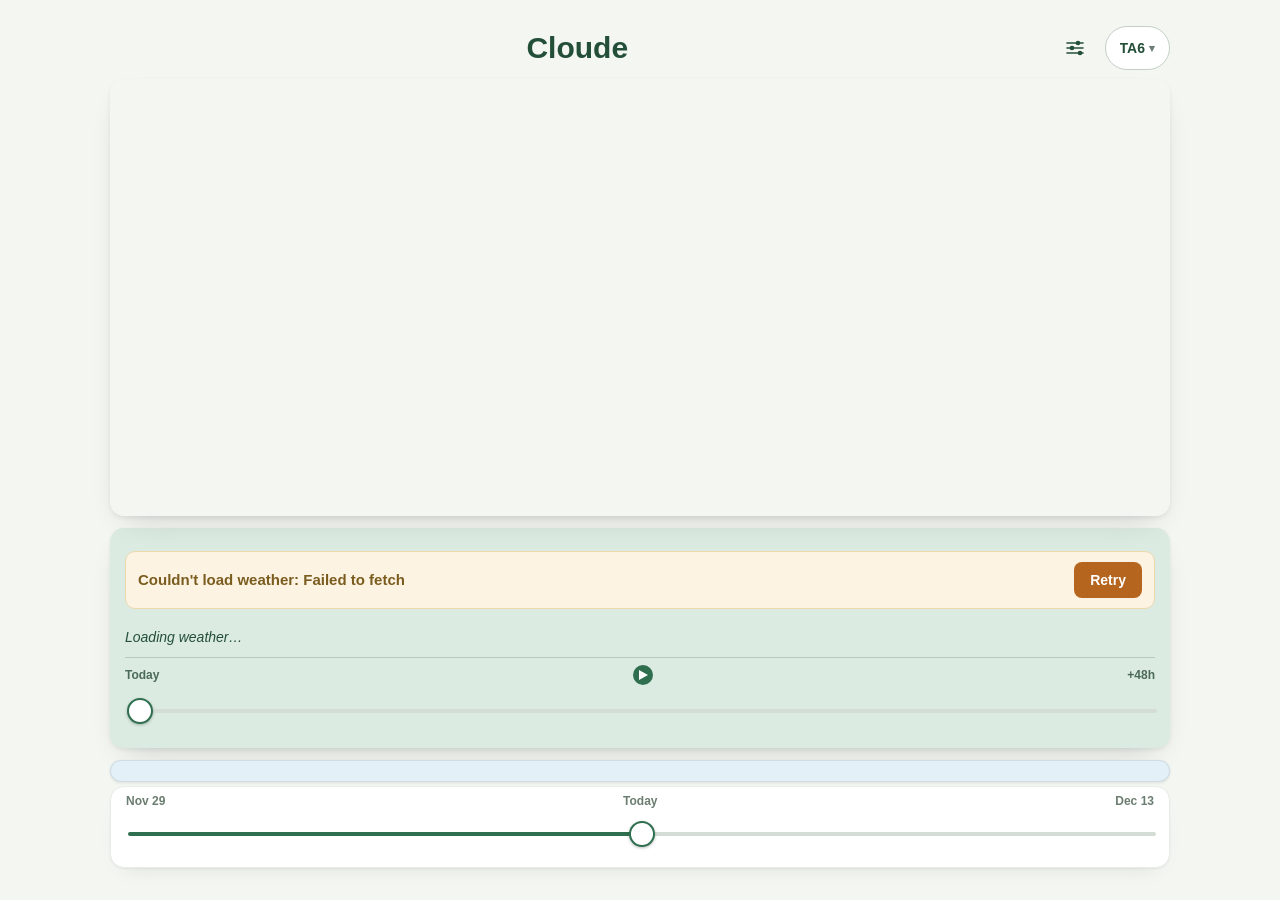
==== index.html @ 8294dad4 "Add files via upload" ====
<!doctype html>
<html lang="en">
<head>
  <meta charset="utf-8">
  <script>
    // Applies a saved colour theme before the page paints, so navigating
    // between pages doesn't flash back to Mint for a frame before app.js
    // catches up (same trick a standard dark-mode toggle uses). Duplicated
    // in each HTML file's <head> since this is a plain multi-page static
    // site with no shared <head> to place it in once.
    (function () {
      try {
        var theme = localStorage.getItem("forecast-compare:theme");
        if (theme && theme !== "mint") document.documentElement.dataset.theme = theme;
      } catch {}
    })();
  </script>
  <!-- viewport-fit=cover lets the page draw into the notch/status-bar
       strip instead of iOS reserving it and leaving it blank — that blank
       strip was the stubborn gap above "Cloude". Drawing there makes the
       page responsible for keeping content clear of it, which is what the
       env(safe-area-inset-top) padding in style.css's .app rule does.
       map.html already had this; the front page didn't. -->
  <meta name="viewport" content="width=device-width,initial-scale=1,viewport-fit=cover">
  <meta name="theme-color" content="#2f6f4f">
  <link rel="manifest" href="manifest.json">
  <link rel="apple-touch-icon" href="apple-touch-icon.png">
  <meta name="apple-mobile-web-app-capable" content="yes">
  <meta name="apple-mobile-web-app-status-bar-style" content="default">
  <meta name="apple-mobile-web-app-title" content="Cloude">
  <title>Cloude</title>
  <link rel="stylesheet" href="style.css">
</head>
<body>
  <main class="app app-home">
    <header>
      <div class="title-bar">
        <a href="settings.html" class="settings-icon-button" aria-label="Settings">
          <svg width="20" height="20" viewBox="0 0 20 20" fill="none" aria-hidden="true">
            <line x1="2" y1="5" x2="18" y2="5" stroke="currentColor" stroke-width="1.6" stroke-linecap="round"/>
            <circle cx="13" cy="5" r="2.3" fill="currentColor"/>
            <line x1="2" y1="10" x2="18" y2="10" stroke="currentColor" stroke-width="1.6" stroke-linecap="round"/>
            <circle cx="7" cy="10" r="2.3" fill="currentColor"/>
            <line x1="2" y1="15" x2="18" y2="15" stroke="currentColor" stroke-width="1.6" stroke-linecap="round"/>
            <circle cx="15" cy="15" r="2.3" fill="currentColor"/>
          </svg>
        </a>
        <h1>Cloude</h1>
        <div class="title-bar-right">
          <button id="placeChip" class="place-chip" type="button" aria-haspopup="true" aria-expanded="false">
            <span id="placeChipLabel">TA6</span>
            <span class="place-chip-caret" aria-hidden="true">&#9662;</span>
          </button>
        </div>
        <div id="placeMenu" class="place-menu" hidden>
          <div id="placeMenuList"></div>
          <a class="place-menu-manage" href="settings.html">Manage places</a>
        </div>
      </div>
    </header>

    <!-- Static preview, not a mini pannable map — tap opens map.html for
         real interaction. Centred on wherever the front page is
         currently showing, 25km fixed radius, rain only (wind/pressure/
         temperature stay on the full map page — this is "is it raining
         nearby", not the full picture). See map-strip.js. -->
    <a href="map.html" class="map-strip" aria-label="Open the map">
      <canvas id="mapStripCanvas"></canvas>
    </a>

    <section class="headline">
      <p id="headlineDate" class="headline-date">Today</p>
      <div id="headlineStatusBlock" class="headline-status-block" hidden>
        <p id="headlineStatus" class="headline-status-text"></p>
        <button id="headlineRetry" type="button" class="headline-retry-button">Retry</button>
      </div>
      <div id="headlineGrid" class="headline-grid"></div>
      <div class="hour-slider">
        <div class="hour-slider-title">
          <span>Today</span>
          <!-- Sits between the two existing labels rather than on a row
               of its own — the ask was Play without spending another
               row on it, and this row already had room going spare
               between "Today" and the time readout. Icon rather than
               the map page's text "Play"/"Pause" button: there's far
               less width to work with here than a whole control row. -->
          <button id="hourPlayButton" type="button" class="hour-play-icon" aria-label="Play">
            <svg class="hour-play-icon-play" width="10" height="10" viewBox="0 0 10 10" aria-hidden="true">
              <path d="M1 0 L10 5 L1 10 Z" fill="currentColor"/>
            </svg>
            <svg class="hour-play-icon-pause" width="10" height="10" viewBox="0 0 10 10" aria-hidden="true" style="display:none">
              <rect x="0" y="0" width="3" height="10" fill="currentColor"/>
              <rect x="6" y="0" width="3" height="10" fill="currentColor"/>
            </svg>
          </button>
          <span id="hourLabel">+48h</span>
        </div>
        <input id="hourSlider" type="range" min="0" max="48" step="1" value="0">
      </div>
    </section>

    <!-- Tide and fishing sit side by side rather than stacked. They always
         share a location — swiping tide re-renders fishing for the same
         place — so one row of two reads as a single subject, and it saves
         roughly the height of one card, which is what makes room for the
         map strip that will eventually sit above the headline.

         Each card keeps its own background colour: that colour is how you
         tell them apart at a glance, and merging them into one card lost
         that distinction.

         If only one is enabled in Settings, the other gets the hidden
         attribute and the survivor takes the full width automatically —
         see .tide-fishing-pair in style.css. -->
    <div class="tide-fishing-pair">
      <section class="tide-card">
        <button id="tideRow" class="tide-row tide-row-swipeable" type="button" hidden></button>
      </section>

      <section class="fishing-card">
        <button id="fishingRow" class="tide-row" type="button" hidden></button>
      </section>
    </div>

    <!-- Moved out of the tide card and under the pair. The swipe changes
         the location for BOTH cards, so dots centred under tide alone
         would have implied they only governed tide. -->
    <div id="tideDots" class="place-dots"></div>

    <section class="controls">
      <div class="rollback">
        <!-- Was two separate lines: a title row ("Date" + whichever date
             is currently selected) above the slider, and a plain
             "7 days ago / Today / 7 days ahead" caption row below it —
             "Today" appeared in both, and the wordier caption made the
             whole control taller than it needed to be. Collapsed into
             one line of three real anchor dates instead: what "7 days
             ago"/"7 days ahead" actually resolve to, populated by
             app.js's updateRollbackRangeDates(). The dynamic "which date
             is currently selected" text this replaces wasn't unique
             information to begin with — headlineDate above the headline
             grid already shows exactly that (same state.rollback,
             already visible without moving your eyes to the slider). -->
        <div class="rollback-range-line">
          <span id="rollbackFromDate"></span>
          <span>Today</span>
          <span id="rollbackToDate"></span>
        </div>
        <input id="rollback" type="range" min="-7" max="7" step="1" value="0">
      </div>
    </section>
  </main>

  <div class="sheet-backdrop" id="sheetBackdrop"></div>
  <section class="sheet" id="sheet" role="dialog" aria-modal="true" aria-labelledby="sheetTitle" hidden>
    <button class="sheet-close" id="sheetClose" type="button" aria-label="Close">&times;</button>
    <div class="sheet-handle"></div>
    <div class="sheet-header">
      <h2 class="sheet-title" id="sheetTitle">Rain</h2>
      <span class="sheet-range" id="sheetRange"></span>
    </div>
    <div class="sheet-readout" id="sheetReadout">
      <span class="sheet-readout-time" id="readoutTime">Now</span>
      <span class="sheet-readout-cycle" id="readoutCycle" hidden></span>
      <span class="sheet-readout-value" id="readoutValue"></span>
    </div>
    <div id="sheetBody"></div>
    <p class="sheet-footnote" id="sheetFootnote"></p>
  </section>

  <script src="app.js"></script>
  <script src="map-strip.js"></script>
  <script src="tide.js"></script>
  <script src="tide-ui.js"></script>
  <script src="fishing.js"></script>
  <script src="fishing-ui.js"></script>
  <script>
    // Registers the service worker that makes the app shell load
    // instantly and offline (see sw.js) — done on every page, not just
    // this one, so it's active regardless of which page someone lands
    // on first.
    if ("serviceWorker" in navigator) {
      window.addEventListener("load", () => navigator.serviceWorker.register("sw.js"));
    }
  </script>
</body>
</html>
---- style.css ----
* {
  box-sizing: border-box;
}

:root {
  font-family: -apple-system, BlinkMacSystemFont, "Segoe UI", sans-serif;
  color: #1f2a24;
  background: #f4f6f1;
  --accent: #2f6f4f;
  --accent-dark: #234f39;
  --accent-light: #e4efe6;
  --accent-muted: #4c6a58;
  --headline-bg: #dcebe1;
  --amber: #b5651d;
  --amber-light: #fbeee0;
}

/* ---- Colour themes ----
   Mint (above) is the default with no data-theme attribute needed — kept
   as :root's own plain values rather than a sixth override block, so the
   most common case matches the fewest selectors. Each other theme
   overrides the same five variables the whole app already draws from
   (--accent/--accent-dark/--accent-light/--accent-muted/--headline-bg)
   plus the page background, so switching is a single attribute toggle on
   <html> (see applyTheme() in app.js) rather than needing per-component
   overrides. --accent-muted covers secondary text/UI (headline labels,
   the hour slider, graph readout time) that used to be hardcoded to
   Mint's own sage green regardless of theme — the actual cause of labels
   and the hour slider staying green-tinted under every other theme.
   Every --accent-dark/--accent-muted value here was picked to sit dark
   enough against its own --accent-light/--headline-bg for text contrast,
   the same way Mint's originals already did — not derived from a
   formula, just checked by eye against this app's actual light
   backgrounds. Neutral chrome (page borders, input borders, the grey
   body background tone) deliberately stays the same across every theme
   rather than being retinted too — keeping that neutral is what makes
   the accent colour still read as the accent, rather than every grey
   line in the app fighting for attention alongside it. */
:root[data-theme="gold"] {
  background: #faf6e6;
  --accent: #c9a227;
  --accent-dark: #6b5310;
  --accent-light: #f8edc4;
  --accent-muted: #8a6d1f;
  --headline-bg: #f3e3a0;
}

:root[data-theme="sand"] {
  background: #f8f4ee;
  --accent: #a97142;
  --accent-dark: #6e4a26;
  --accent-light: #f3e8d8;
  --accent-muted: #8a6a4a;
  --headline-bg: #ecdcc0;
}

:root[data-theme="red"] {
  background: #faf4f3;
  --accent: #b0463f;
  --accent-dark: #7a2c26;
  --accent-light: #f6e0de;
  --accent-muted: #9a5a53;
  --headline-bg: #f0d2cf;
}

:root[data-theme="blue"] {
  background: #f2f6fa;
  --accent: #3d6d95;
  --accent-dark: #254a66;
  --accent-light: #dfe9f2;
  --accent-muted: #55788f;
  --headline-bg: #cfe0ee;
}

:root[data-theme="teal"] {
  background: #eef7f6;
  --accent: #2b7a78;
  --accent-dark: #164e4c;
  --accent-light: #dbeceb;
  --accent-muted: #3f6f6d;
  --headline-bg: #bfe0de;
}

:root[data-theme="olive"] {
  background: #f6f7ec;
  --accent: #6f7a3a;
  --accent-dark: #454e1f;
  --accent-light: #eaedd6;
  --accent-muted: #6d7a4a;
  --headline-bg: #dde3b3;
}

body {
  margin: 0;
}

.app {
  max-width: 1100px;
  margin: 0 auto;
  padding: 20px;
}

/* Phone widths only. The desktop/iPad padding is left alone — the
   tightening exists to get the front page above the fold on a phone,
   which is not a problem the wider layouts have. Top is tighter still
   than the other three sides — see .title-bar below for why phones
   don't need the same top clearance iPad does. */
@media (max-width: 700px) {
  /* The top value carries env(safe-area-inset-top) because index.html
     now sets viewport-fit=cover. Without cover, iOS reserves the notch/
     status-bar strip itself and leaves it blank — that blank strip WAS
     the stubborn gap above "Cloude". With cover, the page is allowed to
     draw into that area and becomes responsible for keeping content
     clear of it, which is what the inset does.

     env() resolves to 0 anywhere there is no inset (older iOS, Android,
     desktop, and any browser tab that isn't running full-bleed).
     Was "6px + inset" — confirmed on a real notched phone as still more
     gap than wanted above "Cloude". 2px is just enough that text doesn't
     sit flush against the status bar; the inset itself already does the
     real clearance work. */
  .app { padding: calc(2px + env(safe-area-inset-top)) 12px 12px; }
}

header {
  /* Was 18px. The gap under the title was pure dead space on the front
     page — the single easiest saving, and it buys most of the map strip
     on its own. */
  margin-bottom: 9px;
}

h1 {
  margin: 0 0 5px;
  font-size: 30px;
  color: var(--accent-dark);
}

/* Map only, not every page's title — the back-link above it already
   sits top-left, and this is the one page where a left-aligned title
   sits directly under whatever iOS/Safari chrome occupies that corner
   (share/tabs icons in-browser, or the notch/camera area once
   installed as a home-screen app). Centring moves it clear of both
   without touching the layout anywhere else. */
.map-page-title {
  text-align: center;
}

/* Home and Go-to now live in the control row below (.map-controls),
   not a separate header row — that briefly existed, mirroring the
   front page's own title-bar, but only made sense while it was
   sharing space with "Add to forecast"'s own button. Once that button
   merged into "Forecast for here" (see map.js), the control row had
   enough room for these two anyway, and one row of controls beat
   splitting them across two for no reason. */
.map-icon-button {
  display: inline-flex;
  align-items: center;
  justify-content: center;
  /* Was 36px — the zoom buttons next to these are 44px, and side by
     side that was a real, visible size mismatch (confirmed on a real
     device), not just a difference in icon style. Matched exactly now. */
  width: 44px;
  height: 44px;
  border-radius: 50%;
  border: 1px solid #dfe7e1;
  background: white;
  color: var(--accent-dark);
  touch-action: manipulation;
  /* Without this, a tight row (now five controls, not four) could
     shrink these below their set size under flex's default shrink
     behaviour — the same underlying class of issue the SVG-inside-
     the-button fix just below this deals with, but for the button's
     own box rather than its icon. A squashed-oval button would be a
     smaller, subtler version of that same bug. */
  flex-shrink: 0;
}

/* Without this, the icon rendered as a sliver a couple of pixels wide
   instead of the intended shape — confirmed on a real device (one
   icon showed as a solid over-filled blob, the other as barely a dot)
   and reproduced in a plain screenshot. Browsers don't reliably treat
   an inline <svg> as a "replaced element" the way an <img> is for flex
   sizing purposes, so as a flex item it can shrink well below its own
   width/height attributes even with plenty of room in the button —
   flex-shrink: 0 stops that outright, and the explicit width/height
   here in real CSS (rather than relying on the SVG's own HTML
   attributes, which is what this looked like it should already do)
   removes any ambiguity about what size "not shrunk" actually means. */
.map-icon-button svg {
  flex-shrink: 0;
  /* Was 16px, matched to the old 36px button. Bumped alongside that
     size change so the icon keeps roughly the same proportion of the
     circle it sits in — the zoom buttons' own +/- glyphs are large
     relative to their circle, and a small icon left behind in a
     bigger button would have read as timid by comparison rather than
     actually matching. */
  width: 20px;
  height: 20px;
}

.map-icon-button:disabled {
  opacity: 0.4;
}

/* Anchored under the Go-to button, right-aligned the same way the front
   page's own .place-menu hangs under its chip. Absolutely positioned
   against .map-controls (position: relative on that row) rather than
   the button itself, so it lines up with the right edge of the whole
   control row. */
.map-goto-menu {
  position: absolute;
  top: calc(100% + 6px);
  right: 0;
  z-index: 5;
  background: white;
  border: 1px solid #dfe7e1;
  border-radius: 10px;
  box-shadow: 0 4px 14px rgba(31, 42, 36, .18);
  padding: 6px;
  min-width: 180px;
  max-width: 260px;
}

.map-goto-item {
  display: block;
  width: 100%;
  text-align: left;
  padding: 10px 12px;
  border-radius: 8px;
  border: 0;
  background: none;
  font: inherit;
  font-weight: 600;
  color: var(--accent-dark);
}

.map-goto-item:hover {
  background: #f2f6f2;
}

.map-goto-empty {
  margin: 0;
  padding: 10px 12px;
  font-size: 13px;
  color: var(--accent-muted);
  max-width: 220px;
}

/* A small centred prompt, not a full page takeover — this is one
   short yes/no question, not content worth the weight of the app's
   .sheet pattern (which map.html doesn't even have the markup for).
   Fixed positioning rather than anchored to a button, unlike
   .map-goto-menu above: a confirmation is about the ACTION just taken
   ("Forecast for here"), not about a specific control on screen, so
   centring on the viewport reads better than hanging off one button
   among five. */
.map-confirm-backdrop {
  position: fixed;
  inset: 0;
  background: rgba(31, 42, 36, .35);
  z-index: 10;
}

.map-confirm {
  position: fixed;
  left: 50%;
  top: 50%;
  transform: translate(-50%, -50%);
  z-index: 11;
  background: white;
  border-radius: 14px;
  padding: 20px;
  width: min(300px, calc(100vw - 48px));
  box-shadow: 0 8px 28px rgba(31, 42, 36, .28);
  text-align: center;
}

.map-confirm p {
  margin: 0 0 16px;
  font-size: 15px;
  font-weight: 600;
  color: var(--accent-dark);
}

.map-confirm-actions {
  display: flex;
  gap: 10px;
}

.map-confirm-actions button {
  flex: 1 1 0;
  min-height: 44px;
  border-radius: 999px;
  border: 0;
  font-weight: 600;
  font-size: 15px;
}

/* Plain, not accent-coloured — this is the "skip this extra step"
   option, not a destructive or negative one (adopting the forecast
   happens regardless of this choice), so it doesn't need warning
   styling, just less visual weight than Yes. */
.map-confirm-no {
  background: #eef2ef;
  color: var(--accent-dark);
}

.map-confirm-yes {
  background: var(--accent-dark);
  color: white;
}

header p {
  margin: 0;
  color: #5b6b60;
}

.controls,
.comparison {
  background: white;
  border-radius: 14px;
  /* Was 15px all round. Tightened on this card specifically (see
     .rollback-title below too) — the slider's own 44px touch target is
     NOT part of this reduction and stays exactly as it is; that was a
     real accessibility fix for a genuine "hard to grab" complaint, not
     decoration to trim back. */
  padding: 10px 15px;
  margin-bottom: 12px;
  box-shadow: 0 1px 2px rgba(31, 42, 36, .05), 0 10px 24px -16px rgba(31, 42, 36, .18);
  border: 1px solid #e7ede6;
}

/* Scoped to the front page's own Date card, not .controls generally —
   Compare and Settings reuse the same class for unrelated fieldsets/
   sections that were never part of the "still have to scroll past the
   Date slider" complaint, and tightening their padding too was never
   asked for. .app-home only wraps index.html's <main>, so this can't
   leak onto those other pages. */
.app-home .controls {
  padding: 7px 15px;
}

/* Front page only — .app stays plain block flow on every other page,
   since flex items stop collapsing margins with each other and this
   session's whole spacing pass (12px card rhythm, the 2px dot-row
   tightening above) was tuned assuming normal block layout. Scoped to
   .app-home specifically rather than changing .app itself so nothing
   about Compare/Settings/Solar/Help/Map's own layouts is touched.
   min-height ensures the map strip has real leftover space to grow
   into on a short page, rather than this only mattering on a page tall
   enough to already be scrolling. */
.app-home {
  display: flex;
  flex-direction: column;
  min-height: 100svh;
  /* min-height alone is a FLOOR, never a ceiling — so when the page's
     natural content (header + headline card with every cell switched on
     + tide/fishing + the date bar) added up to more than one screen,
     this container simply grew past 100svh and the page scrolled. Flex
     shrinking never engaged at all: flex-shrink only redistributes
     space when children are being squeezed INTO a constrained
     container, and there was no constraint to squeeze against. That is
     why .map-strip's `flex: 1 1 auto` looked like it worked in one
     direction only — it grew into spare space correctly (few cells
     enabled), but refused to give space back (many cells enabled),
     which reads on-device as "the strip won't shrink to fit everything
     on screen".
     max-height supplies the missing ceiling. Now the two together pin
     this to exactly one screen, children other than the strip hold
     their natural size (see the flex: 0 0 auto rule below), and the
     strip absorbs the difference in BOTH directions, down to its own
     min-height floor. If the rest of the page genuinely can't fit even
     with the strip at its floor, the page scrolls as before — this
     only removes the case where it scrolled while the strip sat there
     keeping space it was supposed to be able to give up. */
  max-height: 100svh;
}

/* Flex items default to flex-shrink:1 — without this, EVERY direct
   child of .app-home (the header, the headline card, tide/fishing, all
   of it) would be able to shrink under pressure, not just the map
   strip. This keeps everything else at its natural size regardless of
   available space; only .map-strip's own flex:1 1 auto (below) is
   meant to grow or shrink. */
.app-home > *:not(.map-strip) {
  flex: 0 0 auto;
}

/* A static preview, same card language as .headline below it (rounded
   corners, the same shadow) so it reads as part of the same page
   rather than a bolted-on widget — but shorter and a plain link rather
   than a card full of controls, since tapping it is the only thing it
   does. Grows to fill whatever vertical space the rest of the page
   ISN'T using (see .app-home above) — turning off Tide/Fishing or a
   few headline cells in Settings used to just leave that freed space
   empty at the bottom of the screen; now the map takes it instead of
   staying a fixed size regardless of what's around it. min-height is a
   floor, not a fixed size, for when the rest of the page already fills
   the screen on its own. */
.map-strip {
  /* Needed for the bottom-right time pill (map-strip.js reuses
     .map-scale wholesale — see that file), which is positioned
     absolute against this element. Doesn't affect anything else here:
     this element was already the sole flex container between the
     canvas and the page, just never previously needed a positioning
     context of its own. */
  position: relative;
  /* Was display: block. A percentage height on a normal-flow child
     (the canvas's own height:100% below) needs its parent to have a
     height CSS itself established as definite — a flex-grown height
     like this element's own 1 1 auto doesn't reliably count for that,
     even though the computed pixel height is completely real. That
     mismatch was confirmed directly: a real device showed this card
     visibly taller than the map drawn inside it whenever Tide/Fishing
     or a headline cell was switched off (freeing space this element
     grows into), and measuring both elements at once showed the
     canvas rendering shorter than its own parent despite an
     already-working ResizeObserver correctly re-measuring it — the
     observer was never the problem; the CSS relationship it was
     re-measuring against was. Making this element a flex container
     itself sidesteps the whole percentage-height mechanism: the canvas
     below gets its size from flex distribution (flex: 1 1 auto)
     instead, which doesn't have this limitation. */
  display: flex;
  flex: 1 1 auto;
  /* Was 130px. With .app-home now supplying a real ceiling (see its
     max-height note above) this floor is reachable for the first time,
     and on a smaller phone with every headline cell plus tide, fishing
     and the date bar enabled, 130px was still too tall a floor to let
     all of it fit. 96px is about the least that keeps the strip
     recognisable as a map (coastline plus a place label or two) rather
     than a decorative sliver — below that it stops earning its space. */
  min-height: 96px;
  border-radius: 14px;
  overflow: hidden;
  margin-bottom: 12px;
  box-shadow: 0 2px 4px rgba(31, 42, 36, .07), 0 14px 30px -16px rgba(31, 42, 36, .24);
}

.map-strip canvas {
  display: block;
  width: 100%;
  /* Was height: 100% — see .map-strip's own note above for why that
     didn't reliably work. flex-grow here instead of a percentage. */
  flex: 1 1 auto;
  /* Flex items default to min-height: auto (their content's own
     size), not 0 — for most elements that rarely matters, but a
     canvas's "content size" can behave unlike a normal element's, and
     this removes any ambiguity about it being allowed to shrink to
     fully match whatever the flex algorithm decides rather than some
     content-derived floor. */
  min-height: 0;
}

.headline {
  background: var(--headline-bg);
  border-radius: 14px;
  /* Vertical padding tightened from 14px to 11px (horizontal untouched)
     as part of reclaiming a few more pixels on the front page — this
     card's own padding was adding to the same "still have to scroll to
     see the bottom of the Date slider" gap as the .hour-slider and
     .rollback-title trims below. */
  padding: 11px 15px;
  margin-bottom: 12px;
  box-shadow: 0 2px 4px rgba(31, 42, 36, .07), 0 14px 30px -16px rgba(31, 42, 36, .24);
}

.headline-grid {
  display: grid;
  grid-template-columns: 1fr 1fr;
  /* Row gap was 10px, same as the column gap's near-neighbour 16px was
     doing double duty as both "space between two side-by-side figures"
     and "space between one row and the next" — two different jobs that
     don't need the same amount. Tightened the row gap on its own,
     column gap untouched (that's genuine breathing room between two
     numbers, not slack). */
  gap: 7px 16px;
}

.headline-loading {
  grid-column: 1 / -1;
  margin: 8px 0;
  color: var(--accent-dark);
  font-size: 14px;
  font-style: italic;
}

.headline-cell {
  display: flex;
  flex-direction: column;
  text-align: left;
  background: none;
  border: 0;
  font: inherit;
  color: inherit;
  padding: 6px;
  margin: -6px;
  border-radius: 10px;
  cursor: pointer;
  -webkit-tap-highlight-color: transparent;
  transition: background-color .15s ease;
}

/* A single full-width row rather than one of the 2-column headline
   cells — tide doesn't fit that grid (it's one continuous reading, not
   a per-condition figure), so it sits underneath the grid instead,
   spanning the whole card. Shares the tap/hover feel of a headline
   cell (rounded, subtle hover) since it opens the same kind of sheet. */
/* The pair. Tide and fishing sit side by side because they always share
   a location (swiping tide re-renders fishing for the same place), so
   showing them as one row of two reads as one subject rather than two
   identical-looking bars.

   Both children are flex: 1 1 auto, so the row fills edge to edge with a
   single gap and any spare width is SHARED rather than pooling in one
   card. That matters: an earlier version gave all the slack to tide,
   which then spread its figures to its own edges and manufactured a
   large blank in the middle while fishing's place name was truncating.

   If only one of the two is enabled in Settings, the other is display:
   none (via the hidden attribute) and the survivor takes the full width
   with no rule change needed. */
.tide-fishing-pair {
  display: flex;
  align-items: stretch;
  gap: 12px;
  /* Was 12px, then 6px — still flagged as too much surrounding a row
     that's only 16px of dot icons. Down to 2px: barely more than
     touching, which is what a page-position indicator like this
     conventionally looks like (an iOS photo carousel's dots sit right
     under the image, not floating in their own section). */
  margin-bottom: 2px;
}

.tide-card {
  background: #e3f0f8;
  border-radius: 14px;
  padding: 10px 12px;
  box-shadow: 0 1px 3px rgba(31, 42, 36, .10), 0 12px 26px -14px rgba(31, 42, 36, .30);
  border: 1px solid rgba(31, 42, 36, .09);
}

.tide-fishing-pair > .tide-card,
.tide-fishing-pair > .fishing-card {
  flex: 1 1 auto;
  min-width: 0;
  margin-bottom: 0;
}
.tide-card[data-color="teal"] { background: #dcefec; }
.tide-card[data-color="mint"] { background: #e1f0e4; }
.tide-card[data-color="sand"] { background: #f5ead9; }
.tide-card[data-color="lavender"] { background: #eae6f5; }
.tide-card[data-color="white"] { background: #ffffff; }

.fishing-card {
  background: #eef6ea;
  border-radius: 14px;
  padding: 10px 12px;
  box-shadow: 0 1px 3px rgba(31, 42, 36, .10), 0 12px 26px -14px rgba(31, 42, 36, .30);
  border: 1px solid rgba(31, 42, 36, .09);
}
.fishing-card[data-color="blue"] { background: #e3f0f8; }
.fishing-card[data-color="teal"] { background: #dcefec; }
.fishing-card[data-color="sand"] { background: #f5ead9; }
.fishing-card[data-color="lavender"] { background: #eae6f5; }
.fishing-card[data-color="white"] { background: #ffffff; }

.fishing-row-value {
  display: flex;
  gap: 8px;
  flex-wrap: wrap;
}

.fishing-band {
  display: inline-flex;
  align-items: center;
  padding: 3px 10px;
  border-radius: 999px;
  font-size: 13px;
  font-weight: 700;
  white-space: nowrap;
}
.fishing-band-poor { background: #f6dad4; color: #9c3b2c; }
.fishing-band-fair { background: #faedc7; color: #8a6d1f; }
.fishing-band-good { background: #dcefe0; color: #2f6f4f; }
.fishing-band-excellent { background: #cdeadb; color: #1f5c3d; }

.fishing-factor-group {
  margin-top: 10px;
}
.fishing-factor-group:first-child {
  margin-top: 0;
}
.fishing-group-label {
  display: block;
  color: #6b7d70;
  font-size: 11px;
  text-transform: uppercase;
  letter-spacing: 0.04em;
  margin-bottom: 4px;
}
.fishing-factor-row {
  display: flex;
  justify-content: space-between;
  gap: 10px;
  font-size: 14px;
  color: var(--accent-dark);
  padding: 3px 0;
}
.fishing-factor-row.fishing-factor-folklore {
  color: var(--accent-muted);
}

/* Was a single wrapping row of label + value. Now a two-line stack: a
   header line (title left, place name right) above the figures, so both
   lines run edge to edge and the card reads as a small panel rather than
   a bar. */
.tide-row {
  display: flex;
  flex-direction: column;
  align-items: stretch;
  gap: 6px;
  width: 100%;
  padding: 2px;
  border: 0;
  background: none;
  border-radius: 8px;
  font: inherit;
  color: inherit;
  text-align: left;
  cursor: pointer;
  -webkit-tap-highlight-color: transparent;
  transition: background-color .15s ease;
}

/* Only tideRow does its own custom pointer-capture swipe-vs-tap
   detection (see tide-ui.js) and needs touch-action restricted so a
   horizontal swipe isn't eaten by the browser's own gesture handling.
   fishingRow shares .tide-row for its visual styling only — it uses a
   plain native click listener with no swipe support, so it must NOT
   get this restriction (matches every other headline cell, which also
   leaves touch-action at its unrestricted default). Giving fishingRow
   this property by accident, just because it reused .tide-row's class,
   was undermining the exact "let the browser's native tap handling do
   the job" reasoning that plain click listeners rely on elsewhere. */
.tide-row-swipeable {
  touch-action: pan-y;
}

.tide-row:hover,
.tide-row:active {
  background: var(--accent-light);
}

/* Kept for the Loading / Not available states, which are still a single
   plain line rather than the two-line layout below. */
.tide-row-label {
  color: var(--accent-muted);
  font-size: 12px;
  font-weight: 600;
  text-transform: uppercase;
  letter-spacing: 0.04em;
  white-space: normal;
}

.tide-row-head {
  display: flex;
  align-items: baseline;
  justify-content: space-between;
  gap: 8px;
}

.tide-row-title {
  color: var(--accent-muted);
  font-size: 12px;
  font-weight: 600;
  text-transform: uppercase;
  letter-spacing: 0.04em;
  white-space: nowrap;
}

/* Deliberately small. The place name is confirmation, not
   identification — the card colour already says which card you are
   looking at — and at half width it is the widest thing competing with
   the tide figures. Shrinking it here is what buys the figures their
   size back. This font-size is the lever if the balance looks wrong.

   It ellipsises rather than wrapping, and because it is the only
   shrinkable thing in the row, the figures are the last to give way. */
.tide-row-place {
  color: var(--accent-muted);
  font-size: 10.5px;
  font-weight: 600;
  white-space: nowrap;
  overflow: hidden;
  text-overflow: ellipsis;
  min-width: 0;
}

.tide-row-value {
  color: var(--accent-dark);
  font-size: 14px;
}

.tide-row-events {
  display: flex;
  justify-content: space-between;
  align-items: baseline;
  gap: 10px;
  flex-wrap: nowrap;
}

.tide-event {
  display: inline-flex;
  align-items: baseline;
  gap: 5px;
  font-size: 15px;
  font-weight: 700;
  color: var(--accent-dark);
  font-variant-numeric: tabular-nums;
  white-space: nowrap;
}

/* The front-page row no longer prints heights (see tide-ui.js) — they
   overflowed the card at half width and are one tap away in the sheet.
   This rule stays because the sheet still renders heights inside a
   .tide-event, and it is the only thing sizing them there. */
.tide-event small {
  font-size: 14px;
  font-weight: 600;
  color: var(--accent-dark);
}

.tide-event-type {
  display: inline-flex;
  align-items: center;
  justify-content: center;
  width: 16px;
  height: 16px;
  border-radius: 4px;
  background: var(--accent-light);
  color: var(--accent-dark);
  font-size: 10px;
  font-weight: 800;
}

.headline-cell:hover,
.headline-cell:active {
  background: rgba(255, 255, 255, .5);
}

/* Frost risk — a plain colour tint, deliberately no icon or text (see
   frostRiskTonight): a quiet visual cue rather than another warning to
   get fatigued by. */
.headline-cell-frost {
  background: #e3f0fa;
}

.headline-cell-frost:hover,
.headline-cell-frost:active {
  background: #d3e6f5;
}

.headline-label {
  color: var(--accent-muted);
  font-size: 12px;
  font-weight: 600;
  text-transform: uppercase;
  letter-spacing: 0.04em;
  display: flex;
  align-items: center;
  gap: 4px;
}

.headline-label::after {
  content: "";
  width: 5px;
  height: 5px;
  border-right: 2px solid var(--accent-muted);
  border-bottom: 2px solid var(--accent-muted);
  transform: rotate(-45deg);
  margin-top: -2px;
}

.headline-value-row {
  display: flex;
  align-items: center;
  flex-wrap: wrap; /* if the arrow+compass genuinely can't fit alongside
                       the value even after the fixes below, they drop to
                       their own line rather than the value's own number
                       ever splitting mid-way through — see .headline-value
                       white-space below */
  gap: 6px;
  min-height: 28px; /* matches .headline-value's own line height, so the
                        row's height never depends on whether the wind
                        arrow happens to be present */
}

.headline-value {
  display: inline-flex;
  align-items: center;
  min-height: 28px;
  color: var(--accent-dark);
  /* 28px -> 22px. This is the change most likely to read as cheapening
     rather than refining, since the bolder headline figure was a
     deliberate outcome of the polish pass. If it looks thin in use,
     24px is the halfway step — this one line is the whole lever. */
  font-size: 22px;
  font-weight: 800;
  letter-spacing: -0.01em;
  line-height: 1.2;
  font-variant-numeric: tabular-nums;
  white-space: nowrap; /* a two-part value like "19/32" must never break
                           between the two numbers — if there's no room,
                           the row above wraps the arrow instead */
}

/* "Collecting data" while a real-but-brand-new condition (currently
   just Sunshine — see sunshineHeadlineStillCollecting in app.js)
   hasn't earned enough real history to show yet. Overrides most of
   .headline-value above rather than adding a whole separate element:
   this text is several times longer than any genuine value this cell
   ever holds ("19/32", "25 / 14"), so the bold 22px/nowrap treatment
   built for a short number would either overflow the cell or force the
   grid wider — muted, smaller, and allowed to wrap instead, since this
   is a status message, not a data point worth the same visual weight. */
.headline-value-collecting {
  font-size: 13px;
  font-weight: 600;
  color: var(--accent-muted);
  white-space: normal;
  line-height: 1.3;
}

.headline-date {
  margin: 0 0 12px;
  color: var(--accent-dark);
  font-weight: 700;
  font-size: 14px;
}

.headline-cell-dimmed .headline-value,
.headline-cell-dimmed .headline-label {
  opacity: 0.5;
}

/* The moon icon is a real SVG now (see moonPhaseSvg), not the old emoji
   character this rule was originally written for — font-size no longer
   does anything to it directly. Kept only to fix its size explicitly
   rather than leaving it to whatever the SVG markup happens to specify,
   since .headline-value is now a flex container that centers it either
   way (see above) — this is what actually stops the moon/number/dash
   swap from changing the cell's height and visibly shifting the layout.
   */
.headline-moon svg {
  display: block;
  width: 28px;
  height: 28px;
}

/* Same fixed sizing as .headline-moon above, same reasoning — the sky
   icon (see sheetCloudIcon in app.js, appended here via the headline
   cell's own "cloud" branch) is a real SVG with its own internal
   viewBox, not text, so this is what actually keeps the cell's height
   stable as it swaps against a plain number or the moon on other
   cells/hours. */
.headline-cloud-icon svg {
  display: block;
  width: 28px;
  height: 28px;
}

.wind-arrow {
  display: inline-flex;
  align-items: center;
  justify-content: center;
  width: 28px;
  height: 28px;
  color: var(--accent-dark);
  transform-origin: 50% 50%;
}

.wind-arrow svg {
  display: block;
}

.headline-gust {
  display: block;
  margin-top: 2px;
  color: var(--accent-muted);
  font-size: 11px;
  font-weight: 600;
}

.pressure-arrow {
  display: inline-flex;
  align-items: center;
  justify-content: center;
  width: 20px;
  height: 20px;
  color: var(--accent-dark);
}

.pressure-arrow svg {
  display: block;
}

.hour-slider {
  /* Was margin-top 8px, padding-top 12px. Further tightened as part of
     reclaiming a few more pixels of front-page height — the actual
     44px range-input touch target below is deliberately NOT part of
     this (see the note by .controls/.comparison above: that height is
     a real accessibility fix, not decoration), only the breathing room
     above the border and the track itself. */
  margin-top: 4px;
  padding-top: 7px;
  border-top: 1px solid rgba(76, 106, 88, 0.25);
}

.hour-slider-title {
  display: flex;
  align-items: center;
  justify-content: space-between;
  font-size: 12px;
  font-weight: 600;
  color: var(--accent-muted);
  /* Was 4px — trimmed alongside .hour-slider's own padding above. */
  margin-bottom: 2px;
}

/* Sits in the middle of the existing "Today" / time-readout row rather
   than on a row of its own — deliberately small to fit that row without
   growing its height, which is a real trade-off worth stating plainly:
   at 20px this is below Apple's own recommended 44px tap target. A
   full-size target would have meant either a taller row (reintroducing
   height this exact card was trimmed of earlier) or its own dedicated
   row (the thing this was explicitly asked to avoid) — 20px inside the
   existing row was the compromise that kept both. */
.hour-play-icon {
  display: inline-flex;
  align-items: center;
  justify-content: center;
  width: 20px;
  height: 20px;
  flex-shrink: 0;
  /* Every <button> on the page gets a global reset (min-height: 44px,
     padding: 0 16px, background: var(--accent) — see the plain
     "button {}" rule) sized for real full-width buttons elsewhere in
     the app. Confirmed on-device via a genuine measurement, not
     assumed: this button's OWN rule set width/height but never
     explicitly overrode min-height or padding, so those two kept
     coming from the global rule regardless — min-height alone was
     forcing the whole row to 44px tall, silently undoing the entire
     point of fitting this into the existing row without growing it.
     Both need overriding here explicitly; redeclaring width/height
     alone doesn't touch a separate min-height/padding declaration. */
  min-height: 0;
  padding: 0;
  border-radius: 50%;
  border: 0;
  /* Was a pale rgba(76,106,88,0.15) wash with a muted icon colour —
     easy to miss next to the plain text either side of it, especially
     at 20px. A solid accent fill (the same colour every other button
     in the app already uses) with a white icon on top reads as an
     actual button rather than a faint decoration, at the same size.
     Now shared by the map page's own Play button too (see map.html),
     so this one change covers both. */
  background: var(--accent);
  color: white;
  touch-action: manipulation;
}

/* Same fix as the map page's header icons (.map-icon-button svg) —
   without this, an inline <svg> as a flex item can shrink below its
   own width/height attributes even with room to spare, since browsers
   don't reliably treat it as a "replaced element" for flex sizing.
   Applied here up front rather than waiting to rediscover the same bug
   a second time. */
.hour-play-icon svg {
  flex-shrink: 0;
}

input[type="range"] {
  -webkit-appearance: none;
  appearance: none;
  width: 100%;
  /* Was 32px. The visible track is still thin, but the wider hit area
     was still landing short of a reliable drag target on iPad — see
     the enlarged thumb below, which is what actually grows the tappable
     region, this just gives it room to sit centred. */
  height: 44px;
  background: transparent;
  touch-action: none;
}

input[type="range"]::-webkit-slider-runnable-track {
  height: 4px;
  background: linear-gradient(to right, var(--accent) 0%, var(--accent) var(--fill, 50%), #d3ddd6 var(--fill, 50%), #d3ddd6 100%);
  border-radius: 2px;
}

input[type="range"]::-webkit-slider-thumb {
  -webkit-appearance: none;
  /* Was 20px. Apple's own minimum recommended touch target is 44px;
     this doesn't go quite that far (it would visually dwarf the thin
     track) but it's a meaningful step up from a target people were
     visibly missing. */
  width: 26px;
  height: 26px;
  margin-top: -11px;
  border-radius: 50%;
  background: white;
  border: 2px solid var(--accent);
  box-shadow: 0 1px 3px rgba(31, 42, 36, .3);
  transition: transform .1s ease;
}

input[type="range"]:active::-webkit-slider-thumb {
  transform: scale(1.15);
}

input[type="range"]::-moz-range-track {
  height: 4px;
  background: #d3ddd6;
  border-radius: 2px;
}

input[type="range"]::-moz-range-progress {
  height: 4px;
  background: var(--accent);
  border-radius: 2px;
}

input[type="range"]::-moz-range-thumb {
  width: 26px;
  height: 26px;
  border-radius: 50%;
  background: white;
  border: 2px solid var(--accent);
  box-shadow: 0 1px 3px rgba(31, 42, 36, .3);
  transition: transform .1s ease;
}

input[type="range"]:active::-moz-range-thumb {
  transform: scale(1.15);
}

.hour-slider input[type="range"]::-webkit-slider-runnable-track {
  background: linear-gradient(to right, var(--accent-muted) 0%, var(--accent-muted) var(--fill, 0%), #d3ddd6 var(--fill, 0%), #d3ddd6 100%);
}

.hour-slider input[type="range"]::-webkit-slider-thumb,
.hour-slider input[type="range"]::-moz-range-thumb {
  border-color: var(--accent-muted);
}

.hour-slider input[type="range"]::-moz-range-progress {
  background: var(--accent-muted);
}

.controls {
  display: grid;
  gap: 18px;
}

.condition-box {
  border: 1px solid #dfe7e1;
  border-radius: 10px;
  padding: 10px 12px 12px;
}

.rollback:not(:first-child) {
  margin-top: 16px;
}

label,
fieldset,
.rollback {
  font-weight: 600;
}

.location-row {
  display: flex;
  gap: 8px;
  margin-top: 7px;
}

.location-actions {
  display: flex;
  gap: 8px;
  margin: 10px 0 6px;
}

.location-action-switch,
.location-action-save {
  flex: 1;
}

.location-action-save {
  background: var(--accent-light);
  color: var(--accent-dark);
}

.location-action-save:hover {
  filter: brightness(0.96);
}

.geo-button {
  margin-top: 8px;
  background: var(--accent-light);
  color: var(--accent-dark);
  width: 100%;
}

.geo-button:hover {
  filter: brightness(0.96);
}

input,
select,
button {
  font: inherit;
}

input[type="text"],
input[type="number"],
textarea,
#postcode,
select {
  width: 100%;
  min-height: 44px;
  border: 1px solid #c3d0c6;
  border-radius: 8px;
  padding: 8px 10px;
  background: white;
}

input:focus-visible,
select:focus-visible,
button:focus-visible {
  outline: 2px solid var(--accent);
  outline-offset: 2px;
}

button {
  min-height: 44px;
  border: 0;
  border-radius: 8px;
  padding: 0 16px;
  cursor: pointer;
  background: var(--accent);
  color: white;
  font-weight: 600;
  transition: background-color .15s ease, transform .08s ease;
  /* Applied globally rather than button-by-button, after tracing the
     map page's and front page's Play buttons both "sticking" solid
     after a tap until something else was tapped — turned out to be
     iOS's own default tap-highlight overlay, which paints a solid tint
     over the whole button and doesn't reliably clear on its own. This
     is the exact same root cause already found and fixed once for
     .place-dot-button specifically (see that rule's own comment); it
     was never generalised to the shared button rule, so every OTHER
     plain <button> in the app — both Play buttons included — was still
     exposed to it. On the map page's text button, the overlay sitting
     on top of "Pause" while highlighted is what made the label
     disappear. No plain <button> anywhere in this app wants the
     platform default here, so this is the one shared place to fix it
     rather than patching each button that happens to get noticed. */
  -webkit-tap-highlight-color: transparent;
}

button:hover {
  background: var(--accent-dark);
}

button:active {
  transform: scale(0.97);
}

fieldset {
  border: 0;
  padding: 0;
  margin: 0;
}

/* A little extra clearance at the top of every legend — the same
   iPadOS windowed/Split View window-control overlap documented on
   .title-bar below can land over whichever legend happens to scroll to
   the very top of the viewport, not just the page's own title, so this
   protection needs to be everywhere a legend can appear rather than
   just the one spot it was first noticed. */
legend {
  padding: 0;
  margin-bottom: 8px;
  padding-top: 6px;
}

.checks {
  display: grid;
  grid-template-columns: repeat(auto-fit, minmax(160px, 1fr));
  gap: 8px;
}

.check {
  display: flex;
  align-items: center;
  gap: 8px;
  font-weight: 500;
  cursor: pointer;
}

.check input {
  width: 20px;
  height: 20px;
  accent-color: var(--accent);
}

/* Per-condition units — compact rows in a 2-column grid rather than a
   bordered fieldset per condition, so the list doesn't turn into a long
   scroll as more conditions gain a unit choice. */
#conditionUnits {
  display: grid;
  grid-template-columns: 1fr 1fr;
  gap: 8px 16px;
}

.unit-row {
  display: flex;
  align-items: center;
  justify-content: space-between;
  gap: 8px;
  min-width: 0;
}

.unit-row-name {
  flex: 1;
  min-width: 0;
  font-size: 13px;
  font-weight: 600;
  color: var(--accent-muted);
  overflow: hidden;
  text-overflow: ellipsis;
  white-space: nowrap;
}

.unit-row-toggle {
  display: flex;
  gap: 4px;
  flex-shrink: 0;
}

.unit-pill {
  position: relative;
  cursor: pointer;
}

.unit-pill input {
  position: absolute;
  inset: 0;
  opacity: 0;
  margin: 0;
  cursor: pointer;
}

.unit-pill span {
  display: inline-block;
  padding: 4px 8px;
  border-radius: 6px;
  border: 1px solid #dfe7e1;
  font-size: 12px;
  font-weight: 600;
  color: var(--accent-muted);
  white-space: nowrap;
}

.unit-pill input:checked + span {
  background: var(--accent);
  border-color: var(--accent);
  color: white;
}

.rollback-title {
  display: flex;
  justify-content: space-between;
  gap: 10px;
  /* Was 8px, then 4px — trimmed once more as part of reclaiming a few
     more pixels of front-page height. Still a label for the control
     below it, not a heading, so it can afford to sit close. */
  margin-bottom: 2px;
  font-size: 14px;
}

/* The front page's Date slider only — map.html's own Hour rollback keeps
   .rollback-title + .range-labels above/below its slider unchanged (see
   both rules either side of this one). This one replaces BOTH of those
   for the Date slider specifically: one line, three fixed anchors (real
   date 7 days back, "Today", real date 7 days ahead) rather than a
   dynamic title above plus a worded caption below — see index.html's own
   comment on .rollback for the reasoning. Same visual weight as
   .range-labels (same colour, same size) since this is replacing that
   exact role, just consolidated onto one line instead of two. */
.rollback-range-line {
  display: flex;
  justify-content: space-between;
  color: #6b7d70;
  font-size: 12px;
  font-weight: 600;
  margin-bottom: 2px;
}

.range-labels {
  display: flex;
  justify-content: space-between;
  color: #6b7d70;
  font-size: 12px;
  /* Same compensation as .hour-slider above: the taller range input
     added 6px of invisible padding below its own visible track, which
     otherwise shows up here as the gap between the track and these
     labels growing by that same 6px. Pulls it back to how it looked
     before the touch-target fix. */
  margin-top: -6px;
}

.rollback p,
.note {
  margin: 7px 0 0;
  color: #6b7d70;
  font-size: 13px;
}

.target-date {
  font-weight: 700;
  color: var(--accent-dark);
  font-size: 14px;
  margin: 10px 0 0;
}

.table-title {
  display: flex;
  align-items: baseline;
  justify-content: space-between;
  gap: 12px;
  margin-bottom: 10px;
}

.table-title h2 {
  margin: 0;
  color: var(--accent-dark);
}

#locationLabel {
  color: #6b7d70;
}

.table-wrap {
  overflow-x: auto;
  border: 1px solid #dfe7e1;
  border-radius: 9px;
}

table {
  border-collapse: collapse;
  table-layout: fixed;
  width: 100%;
  /* Actual min-width is set per-render in app.js, scaled to however many
     forecaster columns are selected — this is just a sane floor before
     JS runs. */
  min-width: 350px;
}

th.day-head,
td.day {
  width: 70px;
  /* Pinned while the rest of the table scrolls sideways, so you never
     lose track of which row is which on a narrow screen. Needs an
     opaque background (set per state below) so scrolled-under cells
     don't show through. The scroll-edge shadow lives on the App column
     instead (see below), since that's now the right-hand edge of the
     combined fixed group. */
  position: sticky;
  left: 0;
  z-index: 2;
}

th.day-head {
  background: var(--accent-light);
}

td.day {
  background: white;
}

tbody tr:nth-child(even) td.day {
  background: #fafbf9;
}

.row-final td.day {
  background: #f2f7f0;
}

/* The app's own merged figure — fixed directly alongside Day out (left
   offset = Day's own width) so together they form one pinned block; each
   forecaster's Raw/Corrected columns can then be checked against this
   at a glance without losing track of which row, regardless of how far
   right you've scrolled. Given a distinct blue tint (rather than Day's
   green) plus its own left border, so the two pinned columns still read
   as two separate things sitting side by side, not one merged block. */
th.app-head,
td.app {
  width: 64px;
  text-align: center;
  position: sticky;
  left: 70px;
  z-index: 2;
  border-left: 2px solid #bcd4e6;
  box-shadow: 2px 0 4px rgba(31, 42, 36, 0.08);
}

th.app-head {
  background: #dce9f2;
  color: #2c5a7a;
  font-weight: 700;
}

td.app {
  background: #f3f8fb;
  font-weight: 700;
  color: #2c5a7a;
}

tbody tr:nth-child(even) td.app {
  background: #e9f1f7;
}

.row-final td.app {
  background: #d9e9f2;
}

th.sub-corrected,
th.sub-raw,
td.col-corrected,
td.col-raw {
  width: 96px;
  padding-left: 9px;
  padding-right: 9px;
}

th,
td {
  padding: 11px 13px;
  text-align: left;
  border-bottom: 1px solid #e8eee9;
  white-space: nowrap;
}

th {
  background: var(--accent-light);
  font-size: 13px;
  color: var(--accent-dark);
}

th small {
  display: block;
  margin-top: 2px;
  color: #6b7d70;
  font-weight: 400;
}

th.sub-corrected,
th.sub-raw {
  font-size: 11px;
  font-weight: 600;
  color: #6b7d70;
  background: #f2f7f0;
}

th.th-source,
td.col-corrected,
td.col-raw {
  box-shadow: none;
}

th.th-source {
  box-shadow: inset 1px 0 0 #8fb59d, inset -1px 0 0 #8fb59d;
}

th.sub-corrected,
td.col-corrected {
  box-shadow: inset 1px 0 0 #8fb59d;
}

th.sub-raw,
td.col-raw {
  box-shadow: inset -1px 0 0 #8fb59d;
}

/* Alternating tint per forecaster (every other pair of columns), so each
   group reads clearly even before the border registers. */
.forecaster-tint td.col-corrected,
.forecaster-tint th.sub-corrected {
  background: #eef5ec;
}

.forecaster-tint td.col-raw,
.forecaster-tint th.sub-raw {
  background: #e8f1e5;
}

td.col-corrected {
  font-weight: 700;
  color: var(--accent-dark);
  background: #f6faf5;
}

td.col-raw {
  color: #445048;
}

/* Shown in place of Raw/Corrected for a forecaster still under
   ELIGIBILITY_MIN_DAYS of its own history — spans both sub-columns
   (colSpan 2) since there's nothing meaningful to split between them
   yet. Deliberately muted and centered so it reads as a status message,
   not a missing/broken value. */
td.col-collecting {
  text-align: center;
  font-size: 12px;
  font-style: italic;
  color: #8a9b8f;
  background: #f4f7f3;
  box-shadow: inset 1px 0 0 #8fb59d, inset -1px 0 0 #8fb59d;
}

.forecaster-tint td.col-collecting {
  background: #eef2ec;
}

#accuracyBody td.col-collecting {
  text-align: left;
  font-style: italic;
  color: #8a9b8f;
}

/* The App (merged) row — matching the blue used for the App column on
   the main table, so it's visually obvious this row is "the app itself"
   rather than one of the selectable forecasters listed below it. */
.accuracy-app-row td {
  background: #dce9f2;
  color: #2c5a7a;
  font-weight: 700;
  border-bottom: 2px solid #bcd4e6;
}

.whatif .checks,
.whatif .note {
  margin-bottom: 10px;
}

footer a,
.back-link a {
  color: var(--accent-dark);
  font-weight: 600;
  text-decoration: none;
}

footer a:hover,
.back-link a:hover {
  text-decoration: underline;
}

.back-link {
  margin: 0 0 10px;
  font-size: 13px;
  text-align: right;
}

.help-section h2 {
  font-size: 15px;
  color: var(--accent-dark);
  margin: 18px 0 6px;
}

.help-section h2:first-child {
  margin-top: 0;
}

.help-section p {
  margin: 0 0 4px;
  color: #445048;
  font-size: 14px;
  line-height: 1.5;
}

tbody tr:nth-child(even) {
  background: #fafbf9;
}

tbody tr:last-child td {
  border-bottom: 0;
}

.day {
  font-weight: 700;
}

.day small {
  display: block;
  margin-top: 2px;
  color: #6b7d70;
  font-weight: 400;
  font-size: 11px;
}

.row-final td {
  background: #f2f7f0;
}

.actual-line {
  margin: 10px 0 0;
  padding: 10px 13px;
  background: var(--accent-light);
  border-radius: 8px;
  font-weight: 700;
  color: var(--accent-dark);
  font-size: 14px;
}

.delta {
  display: inline-block;
  margin-left: 6px;
  padding: 1px 6px;
  border-radius: 999px;
  font-size: 11px;
  font-weight: 600;
}

.delta-close {
  background: var(--accent-light);
  color: var(--accent-dark);
}

.delta-off {
  background: var(--amber-light);
  color: var(--amber);
}

.ffv-hint {
  display: block;
  margin-top: 2px;
  color: var(--accent);
  font-weight: 600;
  font-size: 11px;
}

.actual-status {
  margin: 8px 0 0;
  color: #6b7d70;
  font-size: 12px;
}

.actual-status.is-error {
  color: var(--amber);
}

/* Front-page "couldn't load weather" block — a plain <button> is inline
   sized (fits its text) rather than full-width like most buttons in this
   app, since it sits right next to its own message rather than as a
   standalone action in a list. */
.headline-status-block {
  display: flex;
  align-items: center;
  justify-content: space-between;
  gap: 12px;
  margin: 4px 0 12px;
  padding: 10px 12px;
  background: #fdf3e3;
  border: 1px solid #ecd8ab;
  border-radius: 10px;
}

/* The [hidden] attribute and this block's own "display: flex" above
   carry the same CSS specificity — without this rule, they're a genuine
   tie, and the page's own styling wins that tie over the browser's
   built-in [hidden] rule. The practical result: toggling .hidden in JS
   silently did nothing, and this box could never actually disappear
   once shown, even with the correct text cleared. This rule is more
   specific than either on its own, so [hidden] reliably wins now. */
.headline-status-block[hidden] {
  display: none;
}

/* Same specificity-tie fix as headline-status-block above — .tide-row's
   own "display: flex" was beating the browser's built-in [hidden] rule,
   so tideRow.hidden = true in JS did nothing: the row stayed rendered
   as an empty flex box, still taking up its margin/padding/border-top
   space between Dew Point and the Today slider even with tide switched
   off or no tide location saved. */
.tide-row[hidden] {
  display: none;
}

/* Front-page escalation banner — a calm, informational green rather than
   the amber "something's wrong" tone of the weather-load error above,
   since this is an FYI worth a glance, not a problem needing action. */
.underperform-banner {
  display: flex;
  flex-direction: column;
  gap: 8px;
  margin: 4px 0 12px;
  padding: 10px 12px;
  background: var(--accent-light);
  border: 1px solid #bcdcc7;
  border-radius: 10px;
}

.underperform-banner[hidden] {
  display: none;
}

.underperform-banner p {
  margin: 0;
  color: var(--accent-dark);
  font-size: 13px;
  font-weight: 600;
  line-height: 1.4;
}

.underperform-banner-actions {
  display: flex;
  align-items: center;
  gap: 10px;
}

.underperform-banner-actions a {
  font-size: 13px;
  font-weight: 700;
  color: var(--accent-dark);
}

.underperform-banner-actions button {
  min-height: 32px;
  padding: 0 12px;
  font-size: 13px;
  background: white;
  color: var(--accent-dark);
  border: 1px solid #bcdcc7;
}

/* Compare-page notice — same calm tone, sits inside the Accuracy
   details block right above the table it's referring to. */
.underperform-notice {
  display: flex;
  flex-direction: column;
  gap: 8px;
  margin-bottom: 10px;
  padding: 10px 12px;
  background: var(--accent-light);
  border: 1px solid #bcdcc7;
  border-radius: 10px;
}

.underperform-notice[hidden] {
  display: none;
}

.underperform-notice p {
  margin: 0;
  color: var(--accent-dark);
  font-size: 13px;
  line-height: 1.4;
}

.underperform-notice button {
  align-self: flex-start;
  min-height: 32px;
  padding: 0 12px;
  font-size: 13px;
  background: white;
  color: var(--accent-dark);
  border: 1px solid #bcdcc7;
}

.headline-status-text {
  margin: 0;
  color: #7a5c1e;
  font-size: 15px;
  font-weight: 600;
  line-height: 1.35;
}

.headline-retry-button {
  flex-shrink: 0;
  min-height: 36px;
  padding: 0 16px;
  font-size: 14px;
  background: var(--amber);
}

.headline-retry-button:hover {
  filter: brightness(0.92);
}

.backfill {
  margin-top: 10px;
  font-size: 13px;
  color: #6b7d70;
}

.accuracy {
  margin-top: 14px;
  font-size: 13px;
  color: #6b7d70;
}

.accuracy summary {
  cursor: pointer;
  font-weight: 600;
  color: var(--accent-dark);
}

.accuracy p {
  margin: 8px 0;
}

.accuracy-mode {
  display: block;
  margin: 8px 0 10px;
  font-weight: 600;
  color: var(--accent-dark);
}

.accuracy-mode select {
  width: auto;
  min-height: 36px;
  margin-left: 6px;
  display: inline-block;
}

#accuracyTable {
  min-width: 420px;
}

.backfill summary {
  cursor: pointer;
  font-weight: 600;
  color: var(--accent-dark);
}

.backfill p {
  margin: 8px 0;
}

.backfill button {
  min-height: 40px;
  font-size: 13px;
}

footer {
  display: flex;
  justify-content: center;
  gap: 18px;
  color: #6b7d70;
  font-size: 12px;
  padding: 5px;
}

/* ---- Header place chip (front page) ---- */

/* Rewritten from a CSS Grid + `display: contents` approach. That
   version placed .settings-icon-button and .place-chip as grid items of
   .title-bar by collapsing their .title-bar-right wrapper with
   `display: contents`, so their explicit grid-column/justify-self could
   apply directly. It never actually worked on-device — confirmed on a
   real phone the icon stayed grouped with the chip on the right instead
   of moving to the left corner. `display: contents` on a wrapper around
   focusable/interactive children (a link, a button) is a known rough
   edge in WebKit; rather than chase why, this switches to a plain flex
   row with `order`, which has no such history. The icon is now a direct
   child of .title-bar in the HTML (a sibling of <h1>, before it) instead
   of living inside .title-bar-right — no wrapper to collapse, so there
   is nothing for that bug to attach to. */
.title-bar {
  display: flex;
  align-items: center;
  gap: 8px;
  position: relative;
}

/* iPad only, not phones — when this runs as a windowed/Split View app,
   iPadOS draws its own window controls (the macOS-style traffic-light
   pill) right over the top-left corner of the page, which otherwise
   lands directly on the title. Phones have no such overlay and were
   paying this same 6px for no reason, sitting on top of the status bar/
   notch clearance the OS already reserves on its own — a real, visible
   gap above "Cloude" with nothing there to protect against. */
@media (min-width: 701px) {
  .title-bar {
    padding-top: 6px;
  }
}

/* Default (iPad/desktop) order: title first, then the icon and chip
   together on the right — icon before chip, matching how they read
   left-to-right. `order` rather than source position is what controls
   this, so the phone media query below can simply reassign it rather
   than needing a second markup arrangement. */
.settings-icon-button {
  order: 2;
}
.title-bar h1 {
  order: 1;
}
.title-bar-right {
  order: 3;
}

/* Phones only: Settings moves to the LEFT corner, place chip stays
   right. The left corner is off-limits on iPad (window chrome sits
   there — see the note above), but phones have no such overlay, and
   putting the two controls in opposite corners relieves the crowding
   that came from having a 44px icon and a variable-width place name
   sharing one side. */
@media (max-width: 700px) {
  .settings-icon-button {
    order: 1;
  }
  .title-bar h1 {
    order: 2;
  }
  .title-bar-right {
    order: 3;
  }
}

.title-bar h1 {
  margin: 0;
  flex: 1 1 auto;
  min-width: 0;
  text-align: center;
}

/* .place-menu is absolutely positioned, so it sits outside this flex
   flow entirely and still anchors to the chip's corner regardless of
   where the chip itself lands in source/order terms. */

.title-bar-right {
  display: flex;
  align-items: center;
  justify-content: flex-end;
  gap: 8px;
  flex: 0 1 auto;
  /* Flex items default to a content-based minimum width too, same
     underlying issue as .place-chip below — without this, the wrapper
     itself could refuse to shrink below its content's natural size,
     which would defeat that fix at the next level up. */
  min-width: 0;
  max-width: 60%;
}

.settings-icon-button {
  display: inline-flex;
  align-items: center;
  justify-content: center;
  width: 44px;
  height: 44px;
  border-radius: 50%;
  color: var(--accent-dark);
  flex: 0 0 auto;
}

.settings-icon-button:hover {
  background: var(--accent-light);
}

.place-chip {
  /* Was 0 0 auto (can't shrink at all). With a fixed-size icon now
     sitting next to it in the same row, a long place name needs
     somewhere to give — this lets the chip shrink below its natural
     width so max-width/ellipsis on the label actually get a chance to
     kick in, rather than the pair overflowing past the icon instead. */
  flex: 0 1 auto;
  min-width: 0;
}

.place-chip {
  min-height: 44px;
  padding: 0 14px;
  border-radius: 999px;
  background: white;
  color: var(--accent-dark);
  border: 1px solid #c3d0c6;
  font-weight: 700;
  font-size: 14px;
  display: inline-flex;
  align-items: center;
  gap: 4px;
  max-width: 40vw;
}

#placeChipLabel {
  overflow: hidden;
  text-overflow: ellipsis;
  white-space: nowrap;
}

.place-chip:hover {
  background: var(--accent-light);
}

.place-chip-caret {
  font-size: 11px;
  color: #6b7d70;
}

.place-dots {
  display: flex;
  justify-content: center;
  align-items: center;
  gap: 8px;
  margin-top: 8px;
}

/* The tide dots now sit under the whole pair rather than inside the tide
   card, because swiping tide also re-renders fishing for the same
   location — they govern both cards, so centring them under just one
   would have implied otherwise. */
#tideDots {
  /* Was 12px, then 6px each side — same reasoning as
     .tide-fishing-pair's margin-bottom above, tightened to match. */
  margin-top: 0;
  margin-bottom: 2px;
}
.place-dot {
  width: 16px;
  height: 16px;
  border-radius: 4px;
  opacity: 0.35;
  filter: grayscale(1);
}
.place-dot.is-current {
  width: 20px;
  height: 20px;
  opacity: 1;
  filter: none;
}

.place-dot-button {
  display: flex;
  align-items: center;
  justify-content: center;
  width: 32px;
  height: 32px;
  padding: 0;
  border: 0;
  background: none;
  /* Without this, iOS's own default tap-highlight overlay covers the
     full 32px button — visibly larger than the 16-20px icon sitting
     inside it — which reads as the icon itself darkening and growing
     on tap, then fading back on release. The is-current class above
     already gives a plain, instant colour/opacity change on selection;
     this was an unrelated platform effect layered on top of it, not
     part of the intended feedback. */
  -webkit-tap-highlight-color: transparent;
}

.place-menu {
  position: absolute;
  top: calc(100% + 6px);
  right: 0;
  z-index: 5;
  background: white;
  border: 1px solid #dfe7e1;
  border-radius: 10px;
  box-shadow: 0 4px 14px rgba(31, 42, 36, .18);
  padding: 6px;
  min-width: 160px;
}

.place-menu-item {
  display: block;
  width: 100%;
  text-align: left;
  background: none;
  color: #1f2a24;
  font-weight: 600;
  min-height: 38px;
  padding: 0 10px;
  border-radius: 6px;
}

.place-menu-item:hover {
  background: var(--accent-light);
}

.place-menu-item.is-current {
  color: var(--accent-dark);
  background: var(--accent-light);
}

.place-menu-empty {
  margin: 4px 10px;
  color: #6b7d70;
  font-size: 13px;
}

.place-menu-manage {
  display: block;
  margin-top: 4px;
  padding: 8px 10px 4px;
  border-top: 1px solid #eef2ee;
  font-size: 12px;
}

/* ---- Saved places list (Settings) ---- */

.places-list {
  display: grid;
  gap: 8px;
  margin-bottom: 12px;
}

.place-row {
  display: flex;
  align-items: stretch;
  gap: 8px;
}

.place-row-info {
  flex: 1;
  min-width: 0;
  display: flex;
  flex-direction: column;
  justify-content: center;
}

.place-row-name-line {
  display: flex;
  align-items: baseline;
  gap: 8px;
  min-width: 0;
}

.place-row-label {
  flex: 1;
  min-width: 0;
  width: auto;
  min-height: auto;
  border: 1px solid #dfe7e1;
  border-radius: 6px;
  padding: 6px 8px;
  font-weight: 600;
  font-size: 14px;
}

.place-row.is-current .place-row-label {
  border-color: var(--accent);
}

.place-row-postcode {
  flex: 0 0 auto;
  color: #6b7d70;
  font-size: 11px;
  white-space: nowrap;
}

.place-row-sub {
  display: block;
  color: #6b7d70;
  font-size: 11px;
  margin-top: 3px;
  white-space: normal;
  word-break: break-word;
}

.place-row-switch {
  flex: 0 0 auto;
  width: 76px;
  text-align: center;
  font-size: 13px;
  padding: 0 6px;
  background: var(--accent-light);
  color: var(--accent-dark);
}

.place-row.is-current .place-row-switch {
  background: var(--accent);
  color: white;
}

.place-row-switch:disabled {
  cursor: default;
}

.place-row-remove {
  width: 44px;
  padding: 0;
  background: var(--amber-light);
  color: var(--amber);
}

.place-row-remove:hover {
  background: #f3d9bd;
}

.place-row-marktype {
  margin-top: 8px;
}

.place-row-admiralty {
  margin-top: 6px;
}

.place-row-admiralty-notes {
  margin-top: 4px;
}
.place-row-admiralty-note {
  display: block;
  color: var(--amber);
  margin-top: 2px;
}

.place-row-admiralty-check {
  margin-top: 4px;
  font-size: 12px;
  min-height: 32px;
  padding: 0 12px;
  background: var(--accent-dark);
  color: white;
}

.place-row-admiralty-check:hover {
  filter: brightness(1.1);
}

.place-row-admiralty-status {
  margin-top: 3px;
}

/* Progress text ("Checking…") stays muted — it used to go amber like a
   warning purely because the old rule coloured ANY non-empty status,
   which made a working check look like something had gone wrong. Only a
   real failure is amber now, and it's bold so a long message reads as a
   result rather than more small print. */
.place-row-admiralty-status.is-success {
  color: var(--accent-dark);
}

.place-row-admiralty-status.is-error {
  color: var(--amber);
  font-weight: 600;
}

/* ---- Bottom nav (replaces the old footer links on every page) ---- */

.bottom-nav {
  display: flex;
  justify-content: center;
  /* Wraps since Map made it five items, which no longer fit on one
     phone-width row. Two rows of pills is fine here — the nav sits
     below the fold by design, and squeezing five pills onto one line
     would mean padding tight enough to hurt them as tap targets. */
  flex-wrap: wrap;
  gap: 8px;
  margin-top: 4px;
}

.bottom-nav a {
  min-height: 44px;
  /* 18px -> 15px: buys back enough width for five pills to sit on two
     comfortable rows rather than three ragged ones. Still well clear of
     the 44px minimum tap height. */
  padding: 0 15px;
  display: inline-flex;
  align-items: center;
  border-radius: 999px;
  background: white;
  border: 1px solid #dfe7e1;
  color: var(--accent-dark);
  font-weight: 600;
  text-decoration: none;
  transition: background-color .15s ease;
}

.bottom-nav a:hover {
  background: var(--accent-light);
  text-decoration: none;
}

@media (max-width: 600px) {
  .app {
    padding: 12px;
  }

  h1 {
    font-size: 26px;
  }

  .controls,
  .comparison {
    padding: 16px;
  }
}

/* ---- Hourly graph sheet ---- */

.sheet-backdrop {
  position: fixed; inset: 0;
  background: rgba(20, 30, 24, 0.35);
  opacity: 0; pointer-events: none;
  /* visibility alongside opacity so a closed backdrop is genuinely out
     of the compositing tree rather than merely transparent. An
     opacity:0 fixed overlay still covering the whole viewport is
     exactly the kind of thing iOS can keep counting when it decides
     what colour sits under the status bar (see
     forceIOSStatusBarRelayout in app.js for the confirmed sampling
     behaviour) — this removes any question of it lingering. Delayed by
     the transition duration so the fade-out is still visible; on open
     it applies immediately. */
  visibility: hidden;
  transition: opacity .22s ease, visibility 0s linear .22s;
  z-index: 10;
}
.sheet-backdrop.is-open {
  opacity: 1;
  pointer-events: auto;
  visibility: visible;
  transition: opacity .22s ease;
}

.sheet {
  position: fixed;
  left: 0; right: 0; bottom: 0;
  max-width: 1100px; margin: 0 auto;
  background: #fbfcfa;
  border-radius: 20px 20px 0 0;
  box-shadow: 0 -8px 30px rgba(20,30,24,.22);
  transform: translateY(100%);
  visibility: hidden;
  transition: transform .28s cubic-bezier(.32,.72,0,1), visibility 0s linear .28s;
  z-index: 11;
  padding: 10px 20px calc(20px + env(safe-area-inset-bottom));
  /* Was a flat 78vh. That's a fixed 22% peek of whatever's behind the
     sheet regardless of how much the sheet actually has to show —
     confirmed on-device with the fishing detail sheet (chart plus two
     full factor lists): content taller than 78vh forced an internal
     scroll to see the bottom, while still leaving a large, mostly-
     wasted strip of the page visible above it. This still leaves a
     peek (so it reads as a sheet, not a full-screen takeover) but the
     peek is now a fixed height rather than a fixed proportion, so a
     tall sheet gets to use nearly the whole screen instead of always
     giving up the same 22% no matter how much it needs. dvh rather than
     vh: vh is fixed to the layout viewport, which on iOS Safari doesn't
     account for the browser chrome showing/hiding — dvh tracks the
     actual visible height, which matters more here since it directly
     sets how much content is reachable without scrolling. */
  max-height: calc(100dvh - env(safe-area-inset-top) - 48px);
  overflow-y: auto;
}
.sheet[hidden] { display: block; } /* transform handles hiding, so it can transition; hidden just removes from a11y tree via JS toggle instead */
.sheet.is-open {
  transform: translateY(0);
  visibility: visible;
  transition: transform .28s cubic-bezier(.32,.72,0,1);
}

.sheet-handle {
  width: 36px; height: 4px;
  background: #d3ddd6;
  border-radius: 999px;
  margin: 4px auto 14px;
}

.sheet-header {
  display: flex; align-items: baseline; justify-content: space-between;
  margin-bottom: 4px;
}
.sheet-title { font-size: 20px; font-weight: 700; color: var(--accent-dark); margin: 0; }
.sheet-range { font-size: 13px; color: #6b7d70; }

.sheet-close {
  position: absolute; top: 14px; right: 16px;
  width: 30px; height: 30px;
  border-radius: 50%;
  background: var(--accent-light);
  border: 0; color: var(--accent-dark);
  font-size: 16px; line-height: 1;
  cursor: pointer;
  min-height: 0;
  padding: 0;
}

.sheet-readout {
  display: flex;
  align-items: baseline;
  justify-content: space-between;
  margin-top: 10px;
  padding: 8px 12px;
  background: var(--accent-light);
  border-radius: 8px;
  font-variant-numeric: tabular-nums;
}
.sheet-readout[hidden] { display: none; }
.sheet-readout-time { font-size: 16px; font-weight: 600; color: var(--accent-muted); }
.sheet-readout-cycle { font-size: 13px; font-weight: 600; color: var(--accent-muted); letter-spacing: 0.02em; }
.sheet-readout-value { font-size: 16px; font-weight: 700; color: var(--accent-dark); }
.sheet-readout-value.is-compact { font-size: 13px; }

.graph-wrap { margin-top: 18px; }

.graph-legend {
  display: flex;
  gap: 16px;
  margin-bottom: 6px;
  font-size: 12px;
  color: var(--accent-muted);
}

.graph-legend-item {
  display: inline-flex;
  align-items: center;
  gap: 5px;
}

.graph-legend-swatch {
  display: inline-block;
  width: 10px;
  height: 10px;
  border-radius: 2px;
}
.graph-svg { width: 100%; height: auto; display: block; overflow: visible; }

/* Tide's graph is intentionally wider than the screen (see
   TIDE_GRAPH_PX_PER_HOUR in tide-ui.js) so multi-day highs/lows have
   room to breathe — this wrapper is what actually scrolls to reveal
   it, and the width:auto below stops the general .graph-svg rule above
   from squashing it back down to fit, which is what silently made the
   "scrollable" wrapper never need to scroll in the first place. */
.tide-graph-wrap {
  overflow-x: auto;
  max-width: 100%;
}
.tide-graph-wrap .graph-axis-value {
  font-size: 13px;
  font-weight: 600;
}
.tide-graph-wrap .graph-axis-label {
  font-size: 12px;
}
.tide-graph-wrap .tide-graph-svg,
.tide-graph-wrap .fishing-graph-svg {
  width: auto;
  max-width: none;
}
.graph-axis-label { font-size: 10px; fill: #6b7d70; }
.graph-value-label { font-size: 10px; fill: var(--accent-dark); font-weight: 700; }
.graph-gridline { stroke: #e4e9e4; stroke-width: 1; }
.graph-axis-value { font-size: 10px; fill: #8a988e; }
.graph-tick { stroke: #c7d2c9; stroke-width: 1; }
.wind-dir-halo { fill: #fbfcfa; stroke: #d3ddd6; stroke-width: 1; }

.scrub-line { stroke: var(--accent-dark); stroke-width: 1.5; pointer-events: none; }
.scrub-dot { fill: var(--accent-dark); stroke: white; stroke-width: 1.5; pointer-events: none; }
/* Was var(--accent-dark) — the theme accent — which contrasted well
   enough against the blue score line on its own, but stopped working
   once the violet best-window shading was added underneath. Three
   elements now share that chart, and on the greener themes the accent
   sat close enough to the score line to need a second look.

   Ochre is a fixed hex on purpose, breaking the theme-aware rule that
   applied when there were only two things to tell apart. It is the one
   warm hue not already spoken for here: blue is the score, violet is
   the window shading, grey is structure. Being outside the theme also
   means it stays equally distinct across all seven of them, rather than
   being comfortable in some and marginal in others.

   Opacity is set on the element (0.35) rather than here, since the
   overlay is meant to be read for timing, not value. */
.fishing-tide-overlay { stroke: #b0762c; }

@media (prefers-color-scheme: dark) {
  .fishing-tide-overlay { stroke: #e0a84e; }
}
.graph-touch-area { fill: transparent; touch-action: pan-y; }

/* Tide's own tap-to-read-off touch area — deliberately NOT
   touch-action: pan-y like graph-touch-area above. That's correct for
   the other (fixed-width, non-scrolling) sheet graphs, which use it to
   block horizontal touch so JS can own a drag-based scrubber instead.
   Tide's chart is wider than the screen and relies on native horizontal
   scroll (see .tide-graph-wrap), and only ever responds to a tap/click
   rather than a drag — so touch-action stays at its default (auto),
   letting both vertical page scroll and the wrapper's horizontal scroll
   pass through untouched. */
.tide-touch-area { fill: transparent; }

.sun-strip { display: flex; margin-top: 14px; gap: 2px; overflow-x: auto; }
.sun-cell { flex: 1; min-width: 26px; display: flex; flex-direction: column; align-items: center; gap: 4px; }
.sun-icon { width: 26px; height: 26px; flex-shrink: 0; }
.sun-hour-label { font-size: 9px; color: #6b7d70; white-space: nowrap; }

.sheet-footnote { margin: 16px 2px 0; font-size: 12px; color: #6b7d70; line-height: 1.5; }
.sheet-empty { margin: 24px 4px; color: #6b7d70; font-size: 14px; text-align: center; }

.admiralty-events-summary {
  margin-top: 18px;
  padding-top: 14px;
  border-top: 1px solid #e7ede6;
}
.admiralty-events-heading {
  margin: 0 0 8px;
  font-size: 13px;
  font-weight: 700;
  color: var(--accent-dark);
}
.admiralty-events-list {
  display: flex;
  flex-direction: column;
  gap: 6px;
}
.admiralty-event-row {
  display: flex;
  align-items: baseline;
  gap: 10px;
  font-size: 14px;
  color: var(--accent-dark);
}
.admiralty-event-row strong {
  margin-left: auto;
}

/* ---- Accuracy over time (Compare) ---- */
.accuracy-trend { margin-top: 16px; }
.accuracy-trend-heading {
  margin: 0 0 6px;
  font-size: 13px;
  font-weight: 700;
  color: var(--accent-dark);
}
.accuracy-trend-graph { margin-top: 0; }
.accuracy-trend-caption { margin-top: 6px; }

/* ---- Backup & restore (Settings) ---- */
.backup-textarea {
  width: 100%;
  min-height: 90px;
  margin-top: 8px;
  padding: 8px 10px;
  border: 1px solid #c3d0c6;
  border-radius: 8px;
  font: inherit;
  font-size: 12px;
  font-family: ui-monospace, SFMono-Regular, Menlo, monospace;
  resize: vertical;
  background: white;
}
.backup-import-label {
  display: block;
  margin-top: 14px;
}
.backup-import-button { margin-top: 8px; }

/* ---- Place-name disambiguation picker (Settings) ---- */
.place-ambiguity-picker {
  margin-top: 8px;
  padding: 10px 12px;
  border: 1px solid #c3d0c6;
  border-radius: 10px;
  background: var(--accent-light);
}
.place-ambiguity-heading {
  margin: 0 0 8px;
  font-size: 13px;
  font-weight: 600;
  color: var(--accent-dark);
}
.place-ambiguity-option {
  display: block;
  width: 100%;
  margin-bottom: 6px;
  padding: 8px 10px;
  border: 1px solid #c3d0c6;
  border-radius: 8px;
  background: white;
  color: var(--accent-dark);
  font-size: 13px;
  font-weight: 600;
  text-align: left;
}
.place-ambiguity-option:last-child { margin-bottom: 0; }

/* A single small nudge, not a full picker — deliberately lighter-weight
   than .place-ambiguity-picker above it, since accepting or ignoring
   this costs nothing (no wrong choice to make, unlike disambiguating a
   place name) and it shouldn't compete visually with the status line
   it sits next to. */
.add-to-other-prompt {
  margin-top: 6px;
}

.add-to-other-button {
  padding: 6px 12px;
  border: 1px solid #c3d0c6;
  border-radius: 999px;
  background: white;
  color: var(--accent-dark);
  font-size: 13px;
  font-weight: 600;
}

/* ---- Appearance: colour theme swatches (Settings) ----
   Each swatch shows its OWN theme's accent colour regardless of
   whichever theme is currently active — so these can't just read
   var(--accent), which only ever reflects the live theme. Kept as its
   own small hardcoded list here rather than computed from JS, since a
   colour swatch is fundamentally a style concern. */
.theme-swatches { display: flex; gap: 12px; flex-wrap: wrap; margin-top: 10px; }
.theme-swatch {
  width: 32px;
  min-height: 32px;
  border-radius: 8px;
  border: 2px solid transparent;
  padding: 0;
  transition: transform .15s ease, box-shadow .15s ease;
}
.theme-swatch:hover { transform: translateY(-1px); }
.theme-swatch.is-selected {
  border-color: transparent;
  box-shadow: 0 0 0 2px white, 0 0 0 4px rgba(31, 42, 36, .82);
}
.theme-swatch[data-theme="mint"] { background: #2f6f4f; }
.theme-swatch[data-theme="gold"] { background: #c9a227; }
.theme-swatch[data-theme="sand"] { background: #a97142; }
.theme-swatch[data-theme="red"] { background: #b0463f; }
.theme-swatch[data-theme="blue"] { background: #3d6d95; }
.theme-swatch[data-theme="teal"] { background: #2b7a78; }
.theme-swatch[data-theme="olive"] { background: #6f7a3a; }

.theme-swatch[data-tide-color="blue"] { background: #a9cfe8; }
.theme-swatch[data-tide-color="teal"] { background: #8fc3bd; }
.theme-swatch[data-tide-color="mint"] { background: #9bcaa4; }
.theme-swatch[data-tide-color="sand"] { background: #e0bd8c; }
.theme-swatch[data-tide-color="lavender"] { background: #c3b8e0; }
.theme-swatch[data-tide-color="white"] { background: #ffffff; border-color: #dfe7e1; }

.theme-swatch[data-fishing-color="mint"] { background: #9bcaa4; }
.theme-swatch[data-fishing-color="blue"] { background: #a9cfe8; }
.theme-swatch[data-fishing-color="teal"] { background: #8fc3bd; }
.theme-swatch[data-fishing-color="sand"] { background: #e0bd8c; }
.theme-swatch[data-fishing-color="lavender"] { background: #c3b8e0; }
.theme-swatch[data-fishing-color="white"] { background: #ffffff; border-color: #dfe7e1; }

/* ---------------------------------------------------------------
   Map page (map.html)
   --------------------------------------------------------------- */

/* Controls above the map, not beside or below: there is more width to
   spend up here, a thumb reaching the bottom of the screen doesn't
   cover them, and a side rail would eat into the map itself. */
.map-controls {
  display: flex;
  gap: 8px;
  margin-bottom: 10px;
  /* So .map-goto-menu below anchors to this row rather than the next
     positioned ancestor up (the whole page) — needed since Home/Go-to
     moved down here from the header, which used to be what carried
     this. */
  position: relative;
}

/* Pill-shaped and sized to match the bottom nav's own buttons, rather
   than inheriting the app's default full-size button. These sit above
   the map as a compact row of three, so the chunky default made them
   look like the main event when they are chrome around the map. */
.map-adopt,
.map-nav-button {
  min-height: 38px;
  padding: 0 15px;
  border-radius: 999px;
  border: 1px solid #dfe7e1;
  background: white;
  color: var(--accent-dark);
  font-weight: 600;
  font-size: 14px;
  /* Belt-and-braces alongside this page's own maximum-scale=1 viewport
     meta (see map.html) — that's the actual fix for iOS's page zoom
     firing on ordinary use, but a quick double-tap landing on one of
     these buttons rather than the canvas is exactly the kind of
     near-miss that was originally reported (back when the map still
     had its own double-tap-to-zoom gesture — since removed, but iOS's
     own zoom can still fire here regardless of that gesture's fate).
     This also removes the ~300ms tap delay browsers otherwise add
     while they wait to see if a second tap is coming, which is a
     small, free responsiveness win on top of the actual fix. */
  touch-action: manipulation;
}

.map-adopt {
  flex: 1 1 auto;
  min-width: 0;
  /* The one button here that does something irreversible-ish — it
     changes which location the whole app is showing — so it is the only
     one that reads as a primary action. */
  background: var(--accent-dark);
  color: white;
  border-color: transparent;
}

/* Was the widest thing in the row by a good margin, partly because it
   used to carry a distance readout too ("Forecast for here (378 km
   out)") — dropped, the crosshair already shows where "here" is.
   Smaller text and tighter padding here reflect that this button no
   longer needs to read as the row's dominant element, now that the row
   also has to fit two zoom buttons and the Home/Go-to icons alongside
   it. */
.map-adopt-compact {
  font-size: 13px;
  padding: 0 12px;
  white-space: nowrap;
  overflow: hidden;
  text-overflow: ellipsis;
}

.map-nav-button {
  flex: 0 0 auto;
}

.map-nav-button:disabled {
  opacity: 0.4;
}

/* Square-ish rather than the pill shape the text buttons use — a "+"
   is one narrow character, so the shared horizontal padding alone
   would have made these two the smallest tap targets in the row
   despite being the ones pressed most often. Fixed equal width and a
   larger glyph keeps them thumb-sized and keeps the pair visually
   matched to each other. */
.map-zoom-button {
  width: 44px;
  padding: 0;
  font-size: 20px;
  line-height: 1;
}

.map-stage {
  position: relative;
  border-radius: 14px;
  overflow: hidden;
  box-shadow: 0 1px 3px rgba(31, 42, 36, .10), 0 12px 26px -14px rgba(31, 42, 36, .30);
}

#mapCanvas {
  display: block;
  width: 100%;
  /* Deeper than a front-page strip on purpose — a wide, short map shows
     plenty to the west and almost nothing north or south, which fails
     exactly when the weather is doing something other than the
     prevailing westerly. This was 4:3 until the bottom nav dropped to a
     single Settings link; the space that freed up went straight into
     the map itself rather than just tightening the page, since "a lot
     of blank screen" was the more direct complaint. */
  aspect-ratio: 1 / 1;
  /* Required for single-finger drag — without it the browser scrolls
     the page instead of panning the map. It is also the reason drag
     exists only on this page: a scroll-blocking canvas inside a
     scrolling column feels broken. */
  touch-action: none;
}

/* In the DOM rather than painted on the canvas, so it never needs
   redrawing during a pan — the centre doesn't move relative to the
   viewport, only the world underneath it does. */
.map-crosshair {
  position: absolute;
  left: 50%;
  /* Was top: 58%, a deliberate bias so more of the view showed the
     direction weather approaches from than the direction already
     past — see makeView()'s own note in map.js (MAP_CROSSHAIR_BAR_ADJUST)
     for why that traded away in favour of this. The 17px here is exactly
     that constant, and the two MUST stay the same value: this is what
     the crosshair looks like it's pointing at; that constant is where
     the map's own content is actually drawn to line up with it. calc()
     rather than a plain percentage because the offset needed is a fixed
     pixel amount (half the bottom time/conditions pill's own
     footprint), not something that scales with the canvas's size. */
  top: calc(50% - 17px);
  width: 26px;
  height: 26px;
  margin: -13px 0 0 -13px;
  pointer-events: none;
  /* A light halo behind the dark lines, via drop-shadow rather than a
     background/outline (those don't follow a shape made of two
     gradients the way a filter does). Confirmed on a real device: over
     a mid-to-dark rain band the crosshair was nearly invisible — a
     dark, semi-transparent mark on a dark blue fill has almost no
     contrast. The halo is deliberately light/neutral rather than
     theme-coloured, so it works the same way regardless of which
     colour is underneath (rain, terrain, open sea, any palette). */
  /* Two identical drop-shadows rather than one: each pass adds another
     semi-transparent white glow underneath, and stacking them gets
     closer to a solid, fully opaque halo than either pass alone would —
     needed against the darkest rain bands specifically, where a single
     softer glow was still not quite enough contrast in testing. */
  filter:
    drop-shadow(0 0 1.5px rgba(255,255,255,.9))
    drop-shadow(0 0 1.5px rgba(255,255,255,.9));
  background:
    linear-gradient(currentColor, currentColor) center / 100% 1px no-repeat,
    linear-gradient(currentColor, currentColor) center / 1px 100% no-repeat;
  /* Was rgba(31, 42, 36, .55) — semi-transparent. That was the real
     problem, more than the halo itself: against the darkest rain band
     specifically, a 55%-opaque dark mark plus a white halo still nets
     out too close to the background colour to read at all. Confirmed
     by rendering both side by side — full opacity here, same halo
     underneath, was the fix; the halo alone wasn't. Checked against a
     light background too (open sea) so this isn't trading one failure
     for another: a fully opaque dark cross reads clearly there as
     well, and the halo is simply invisible-on-white, which is correct
     — it isn't needed there. */
  color: rgb(31, 42, 36);
}

.map-scale {
  position: absolute;
  /* Was left:8px/right:8px spanning the whole card — reported back as
     looking like "a whole bar" across the map rather than a small
     readout. Only right:8px now, same as the front page strip's own
     small pill (.map-strip-scale) — an absolutely positioned box with
     just one side set shrink-wraps to its own content and grows
     leftward as needed, rather than stretching to fill. max-width is
     only a cap for a genuinely long line (several active layers'
     readouts at once on a narrow phone), not the pill's normal size. */
  right: 8px;
  bottom: 8px;
  max-width: calc(100% - 16px);
  white-space: normal;
  font-size: 13px;
  font-weight: 600;
  text-align: right;
  padding: 4px 9px;
  border-radius: 7px;
  background: rgba(255, 255, 255, .82);
  color: var(--accent-dark);
}

/* The strip's own version of the pill above — deliberately NOT
   .map-scale itself (that one is full-width by design now, carrying a
   longer per-layer readout the strip never has — see its own comment
   just above). Sized to its content instead of spanning the card, and
   hidden by default (see map-strip.js, which only shows it once the
   shared Hour slider has moved away from "Now" — permanently visible
   read as a bar sitting across the map rather than useful information,
   most of the time showing nothing more than the current real time). */
.map-strip-scale {
  position: absolute;
  right: 8px;
  bottom: 8px;
  font-size: 13px;
  font-weight: 600;
  padding: 4px 9px;
  border-radius: 7px;
  background: rgba(255, 255, 255, .82);
  color: var(--accent-dark);
  display: none;
}

.map-strip-scale.is-visible {
  display: block;
}

/* Sits directly under the map, between it and the layer toggles — close
   enough to read as "this explains what's above" rather than a
   disconnected key floating elsewhere on the page. */
.map-layer-toggles {
  display: flex;
  flex-wrap: wrap;
  gap: 4px 14px;
  margin: 10px 0 4px;
  font-size: 13px;
  /* Same reasoning as .map-adopt/.map-nav-button above — these labels
     sit close enough to the map to catch a mistimed tap. */
  touch-action: manipulation;
}

.map-legend-row {
  margin: 4px 0;
}

.map-legend-caption {
  display: block;
  font-size: 11px;
  color: var(--accent-muted);
  margin-bottom: 2px;
}

.map-legend-note {
  font-size: 11px;
  color: var(--accent-muted);
  font-style: italic;
}

/* Temperature's legend — a continuous bar rather than the discrete
   swatches the other legends use, since the layer itself paints a
   smooth gradient now (see MAP_TEMP_COLOR_STOPS) rather than bands. */
.map-legend-gradient {
  height: 10px;
  border-radius: 5px;
  margin: 2px 0;
}

.map-legend-ticks {
  display: flex;
  justify-content: space-between;
  font-size: 11px;
  color: var(--accent-muted);
}

.map-legend {
  display: flex;
  align-items: center;
  gap: 2px;
}

.map-legend-item {
  display: flex;
  flex-direction: column;
  align-items: center;
  flex: 1 1 0;
  gap: 3px;
}

.map-legend-swatch {
  display: block;
  width: 100%;
  height: 10px;
  border-radius: 3px;
}

.map-legend-label {
  white-space: nowrap;
  font-size: 11px;
  color: var(--accent-muted);
}

/* Best-window shading on the fishing graph.
   Violet deliberately, and NOT one of the optimistic greens.

   The four score bands already own green, amber and red, so any warm or
   green highlight here would read as a score — a gold column would look
   like "Fair", which is exactly the wrong message for the best window of
   the day. A hue from outside the scoring scale entirely can't be
   misread as a value, so it reads as annotation instead.

   Opacity is low on purpose: this sits behind the score curve, the band
   gridlines, the day boundaries and the tide overlay, and should look
   like the background lifting rather than another thing drawn on top. */
.fishing-window-band {
  fill: #6b4fa8;
  opacity: 0.12;
}

@media (prefers-color-scheme: dark) {
  .fishing-window-band {
    fill: #b9a3e6;
    opacity: 0.16;
  }
}

/* Sheet tinting.

   Opening a tide or fishing graph should feel like that card expanding
   rather than arriving somewhere else, so the sheet takes the card's own
   selected colour. Set from tide-ui.js / fishing-ui.js on open, and
   cleared by app.js when a weather sheet opens — the sheet element is
   shared between all of them.

   These are lighter than the card tints they correspond to. A colour
   that reads as a gentle wash across a two-line card becomes heavy over
   a full-height sheet, and the graphs inside were drawn against a
   near-white background: their gridlines and axis labels are already
   low-contrast by design, and a strong tint behind them costs more
   legibility than the colour is worth. */
.sheet[data-color="blue"] { background: #f2f8fc; }
.sheet[data-color="teal"] { background: #f1f8f7; }
.sheet[data-color="mint"] { background: #f2f8f3; }
.sheet[data-color="sand"] { background: #faf5ec; }
.sheet[data-color="lavender"] { background: #f6f4fb; }
.sheet[data-color="white"] { background: #ffffff; }

/* Settings / Solar / Help tab bar.
   Injected by app.js into the header of those three pages only — see
   OCCASIONAL_PAGES there. Styled as a segmented control rather than as
   more nav pills, so it reads as "three views of one place" instead of
   three unrelated destinations. */
.page-tabs {
  display: flex;
  gap: 4px;
  margin: 12px 0 4px;
  padding: 3px;
  background: rgba(31, 42, 36, .06);
  border-radius: 999px;
}

.page-tab {
  flex: 1 1 0;
  min-width: 0;
  min-height: 38px;
  /* Four tabs on a phone leaves roughly 80px each. Longer labels
     ellipsis rather than forcing the bar to wrap or scroll. */
  overflow: hidden;
  text-overflow: ellipsis;
  white-space: nowrap;
  display: inline-flex;
  align-items: center;
  justify-content: center;
  border-radius: 999px;
  font-size: 14px;
  font-weight: 600;
  color: var(--accent-dark);
  text-decoration: none;
}

.page-tab:hover {
  text-decoration: none;
}

.page-tab.is-current {
  background: white;
  box-shadow: 0 1px 2px rgba(31, 42, 36, .12);
}
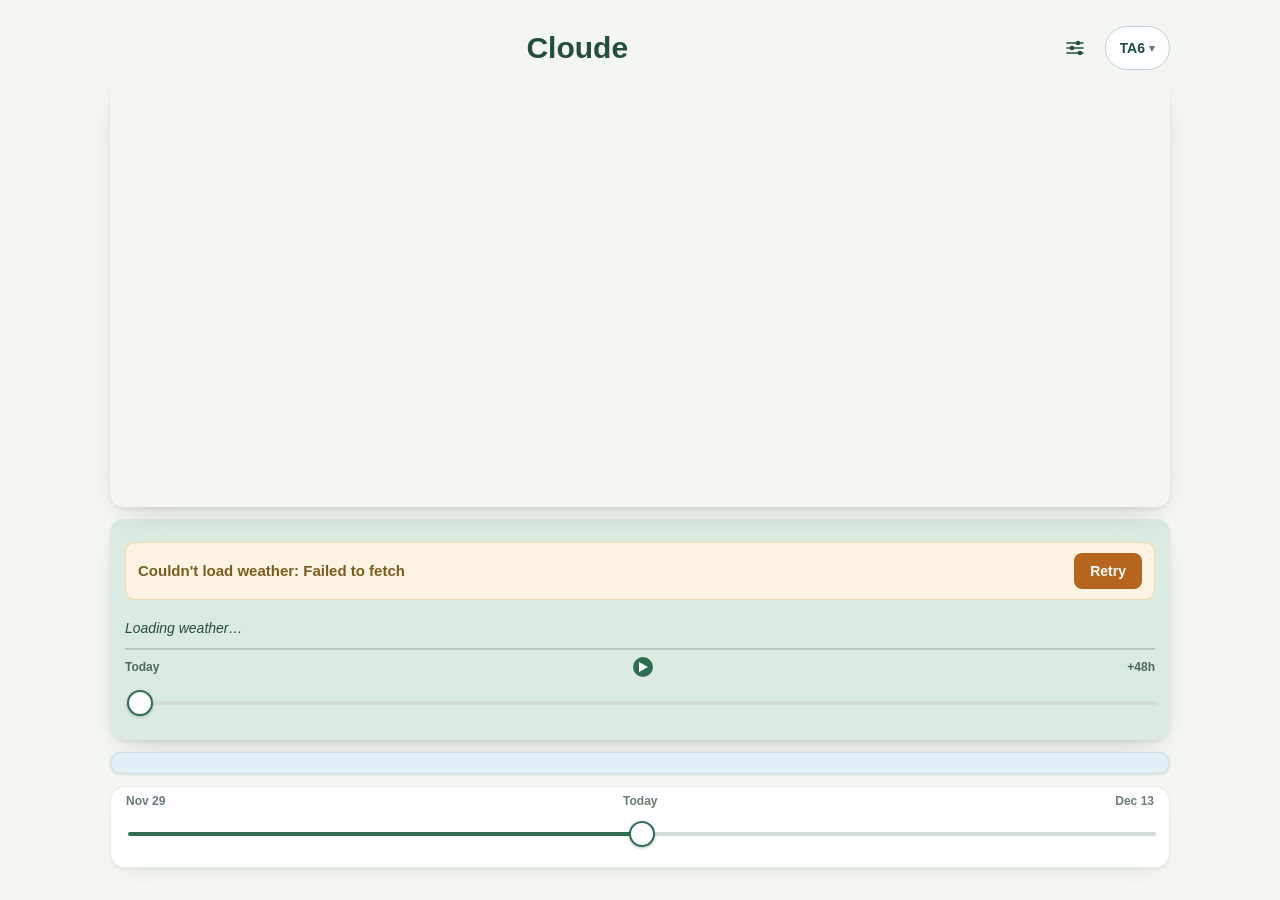
==== commit 7ae8269d: "Add files via upload" ====
--- a/index.html
+++ b/index.html
@@ -100,7 +100,7 @@
     </section>
 
     <!-- Tide and fishing sit side by side rather than stacked. They always
-         share a location — swiping tide re-renders fishing for the same
+         share a location — swiping the pair re-renders both for the same
          place — so one row of two reads as a single subject, and it saves
          roughly the height of one card, which is what makes room for the
          map strip that will eventually sit above the headline.
@@ -111,21 +111,24 @@
 
          If only one is enabled in Settings, the other gets the hidden
          attribute and the survivor takes the full width automatically —
-         see .tide-fishing-pair in style.css. -->
-    <div class="tide-fishing-pair">
+         see .tide-fishing-pair in style.css.
+
+         The whole pair is the swipe target (see tide-ui.js) — swiping
+         either card cycles to the next saved tide location and re-renders
+         both, tapping either card opens its own sheet as before. This
+         used to be tide-only, with a row of small place-dot icons below
+         the pair as the only way to switch location from the fishing
+         side; both the tide-only restriction and the dots are gone now
+         that the pair itself is one swipe target. -->
+    <div id="tideFishingPair" class="tide-fishing-pair">
       <section class="tide-card">
-        <button id="tideRow" class="tide-row tide-row-swipeable" type="button" hidden></button>
+        <button id="tideRow" class="tide-row" type="button" hidden></button>
       </section>
 
       <section class="fishing-card">
         <button id="fishingRow" class="tide-row" type="button" hidden></button>
       </section>
     </div>
-
-    <!-- Moved out of the tide card and under the pair. The swipe changes
-         the location for BOTH cards, so dots centred under tide alone
-         would have implied they only governed tide. -->
-    <div id="tideDots" class="place-dots"></div>
 
     <section class="controls">
       <div class="rollback">
--- a/style.css
+++ b/style.css
@@ -122,6 +122,30 @@
   .app { padding: calc(2px + env(safe-area-inset-top)) 12px 12px; }
 }
 
+/* Installed-PWA-on-a-phone only. The rule above is correct wherever
+   env(safe-area-inset-top) actually reports a real inset — but in
+   standalone mode iOS does not reliably expose one, and when it resolves
+   to 0 the calc() collapses to a 2px top padding while viewport-fit=cover
+   is still letting the page draw right up under the status bar. That
+   combination is exactly the reported symptom: "Cloude", the settings
+   icon and the place chip all sitting on top of the clock and the
+   battery icon. Confirmed on-device after a full cache clear and
+   relaunch, so it isn't a stale-cache artifact.
+
+   max() keeps the correct value whenever iOS does report one (a notched
+   phone reporting 47-59px still gets 47-59px, not this floor), and only
+   supplies the floor when the inset is missing or too small to clear the
+   status bar on its own. 44px is the standard iOS status-bar height in
+   CSS pixels — enough to clear it on a notched device, and harmless on a
+   non-notched one where the bar is shorter.
+
+   Scoped to display-mode: standalone so a normal Safari tab, where the
+   browser's own chrome already provides this clearance and env() behaves
+   differently, is left completely untouched. */
+@media (max-width: 700px) and (display-mode: standalone) {
+  .app { padding-top: max(calc(2px + env(safe-area-inset-top)), 44px); }
+}
+
 header {
   /* Was 18px. The gap under the title was pure dead space on the front
      page — the single easiest saving, and it buys most of the map strip
@@ -135,14 +159,24 @@
   color: var(--accent-dark);
 }
 
-/* Map only, not every page's title — the back-link above it already
-   sits top-left, and this is the one page where a left-aligned title
-   sits directly under whatever iOS/Safari chrome occupies that corner
-   (share/tabs icons in-browser, or the notch/camera area once
-   installed as a home-screen app). Centring moves it clear of both
-   without touching the layout anywhere else. */
+/* Map's title now lives inside .title-bar alongside the settings icon
+   and "Back to Cloude" (see map.html) — .title-bar h1 already centres
+   it, so this class carries no rule of its own any more. Kept as a
+   hook (rather than deleted from the markup) in case this page's title
+   ever needs page-specific styling again without touching the shared
+   .title-bar h1 rule every other page's title also relies on. */
 .map-page-title {
-  text-align: center;
+}
+
+/* Overrides the standalone .back-link block (used at the top of
+   compare/settings/help/solar, right-aligned above its own separate
+   title) for map.html specifically, where the same link now sits
+   inside .title-bar-right on the same line as the icon and title
+   instead — no bottom margin to preserve, no right-align of its own
+   needed since .title-bar-right already handles that. */
+.back-link-inline {
+  margin: 0;
+  white-space: nowrap;
 }
 
 /* Home and Go-to now live in the control row below (.map-controls),
@@ -524,12 +558,20 @@
   display: flex;
   align-items: stretch;
   gap: 12px;
-  /* Was 12px, then 6px — still flagged as too much surrounding a row
-     that's only 16px of dot icons. Down to 2px: barely more than
-     touching, which is what a page-position indicator like this
-     conventionally looks like (an iOS photo carousel's dots sit right
-     under the image, not floating in their own section). */
-  margin-bottom: 2px;
+  /* Was 2px — tuned tight specifically against the place-dots row that
+     used to sit directly beneath this (see the removed #tideDots rule).
+     Now that swiping the pair itself replaces the dots entirely (see
+     tide-ui.js), this is back to an ordinary gap before the next
+     section, matching the 12px already used between the two cards
+     inside it. */
+  margin-bottom: 12px;
+  /* The pair itself is now the swipe target (see tide-ui.js) rather
+     than just the tide card alone — pan-y here, for the same reason it
+     used to sit on .tide-row-swipeable: lets an up/down scroll pass
+     through untouched while a horizontal swipe is read by the pointer
+     handlers instead of being eaten by the browser's own gesture
+     handling. */
+  touch-action: pan-y;
 }
 
 .tide-card {
@@ -633,19 +675,14 @@
   transition: background-color .15s ease;
 }
 
-/* Only tideRow does its own custom pointer-capture swipe-vs-tap
-   detection (see tide-ui.js) and needs touch-action restricted so a
-   horizontal swipe isn't eaten by the browser's own gesture handling.
-   fishingRow shares .tide-row for its visual styling only — it uses a
-   plain native click listener with no swipe support, so it must NOT
-   get this restriction (matches every other headline cell, which also
-   leaves touch-action at its unrestricted default). Giving fishingRow
-   this property by accident, just because it reused .tide-row's class,
-   was undermining the exact "let the browser's native tap handling do
-   the job" reasoning that plain click listeners rely on elsewhere. */
-.tide-row-swipeable {
-  touch-action: pan-y;
-}
+/* tideRow and fishingRow both used to leave touch-action at its
+   unrestricted default, with only tideRow doing its own pointer-
+   capture swipe detection — see the comment that used to sit here.
+   Swipe detection has since moved up to the whole .tide-fishing-pair
+   wrapper (see tide-ui.js), which is where touch-action: pan-y now
+   lives instead; neither row needs its own restriction any more, and
+   both go back to the plain native click handling every other
+   headline cell already uses. */
 
 .tide-row:hover,
 .tide-row:active {
@@ -914,7 +951,14 @@
      above the border and the track itself. */
   margin-top: 4px;
   padding-top: 7px;
-  border-top: 1px solid rgba(76, 106, 88, 0.25);
+  /* Was 1px — reported as too faint to register as a real divider
+     between the headline grid (Dew Point being its last cell) and the
+     Today/Hour slider below it. 2px keeps the same colour, just bolder.
+     Padding-top left alone rather than trimmed to compensate, so the
+     thicker line doesn't eat into the breathing room above the slider
+     track that was deliberately tightened already (see the note just
+     above this rule). */
+  border-top: 2px solid rgba(76, 106, 88, 0.25);
 }
 
 .hour-slider-title {
@@ -1157,8 +1201,8 @@
      after a tap until something else was tapped — turned out to be
      iOS's own default tap-highlight overlay, which paints a solid tint
      over the whole button and doesn't reliably clear on its own. This
-     is the exact same root cause already found and fixed once for
-     .place-dot-button specifically (see that rule's own comment); it
+     is the exact same root cause already found and fixed once for the
+     (since-removed) place-dot buttons specifically; it
      was never generalised to the shared button rule, so every OTHER
      plain <button> in the app — both Play buttons included — was still
      exposed to it. On the map page's text button, the overlay sitting
@@ -2011,56 +2055,10 @@
   color: #6b7d70;
 }
 
-.place-dots {
-  display: flex;
-  justify-content: center;
-  align-items: center;
-  gap: 8px;
-  margin-top: 8px;
-}
-
-/* The tide dots now sit under the whole pair rather than inside the tide
-   card, because swiping tide also re-renders fishing for the same
-   location — they govern both cards, so centring them under just one
-   would have implied otherwise. */
-#tideDots {
-  /* Was 12px, then 6px each side — same reasoning as
-     .tide-fishing-pair's margin-bottom above, tightened to match. */
-  margin-top: 0;
-  margin-bottom: 2px;
-}
-.place-dot {
-  width: 16px;
-  height: 16px;
-  border-radius: 4px;
-  opacity: 0.35;
-  filter: grayscale(1);
-}
-.place-dot.is-current {
-  width: 20px;
-  height: 20px;
-  opacity: 1;
-  filter: none;
-}
-
-.place-dot-button {
-  display: flex;
-  align-items: center;
-  justify-content: center;
-  width: 32px;
-  height: 32px;
-  padding: 0;
-  border: 0;
-  background: none;
-  /* Without this, iOS's own default tap-highlight overlay covers the
-     full 32px button — visibly larger than the 16-20px icon sitting
-     inside it — which reads as the icon itself darkening and growing
-     on tap, then fading back on release. The is-current class above
-     already gives a plain, instant colour/opacity change on selection;
-     this was an unrelated platform effect layered on top of it, not
-     part of the intended feedback. */
-  -webkit-tap-highlight-color: transparent;
-}
+/* .place-dots / #tideDots / .place-dot / .place-dot-button removed —
+   the small dot icons they styled are gone now that swiping the whole
+   tide+fishing pair (see tide-ui.js) replaces them as the way to
+   switch between saved tide locations from the front page. */
 
 .place-menu {
   position: absolute;
@@ -2721,6 +2719,11 @@
 
 .map-nav-button {
   flex: 0 0 auto;
+  /* Belt-and-braces alongside the blur()-on-tap in map.js — removes
+     iOS's own tap-highlight flash (a separate thing from the stuck
+     focus/active look the blur() call targets) so nothing about the
+     tap gesture leaves a visible trace on these buttons afterwards. */
+  -webkit-tap-highlight-color: transparent;
 }
 
 .map-nav-button:disabled {
@@ -2827,9 +2830,16 @@
      just one side set shrink-wraps to its own content and grows
      leftward as needed, rather than stretching to fill. max-width is
      only a cap for a genuinely long line (several active layers'
-     readouts at once on a narrow phone), not the pill's normal size. */
+     readouts at once on a narrow phone), not the pill's normal size.
+
+     Moved from bottom:8px to top:8px — the pill no longer carries the
+     zoom-distance figure (dropped entirely from the text itself, see
+     updateMapChrome in map.js), so there's no reason left for it to
+     specifically anchor near the zoom buttons, and the top corner sits
+     clear of both the crosshair and the layer toggles/legends below
+     the map. */
   right: 8px;
-  bottom: 8px;
+  top: 8px;
   max-width: calc(100% - 16px);
   white-space: normal;
   font-size: 13px;
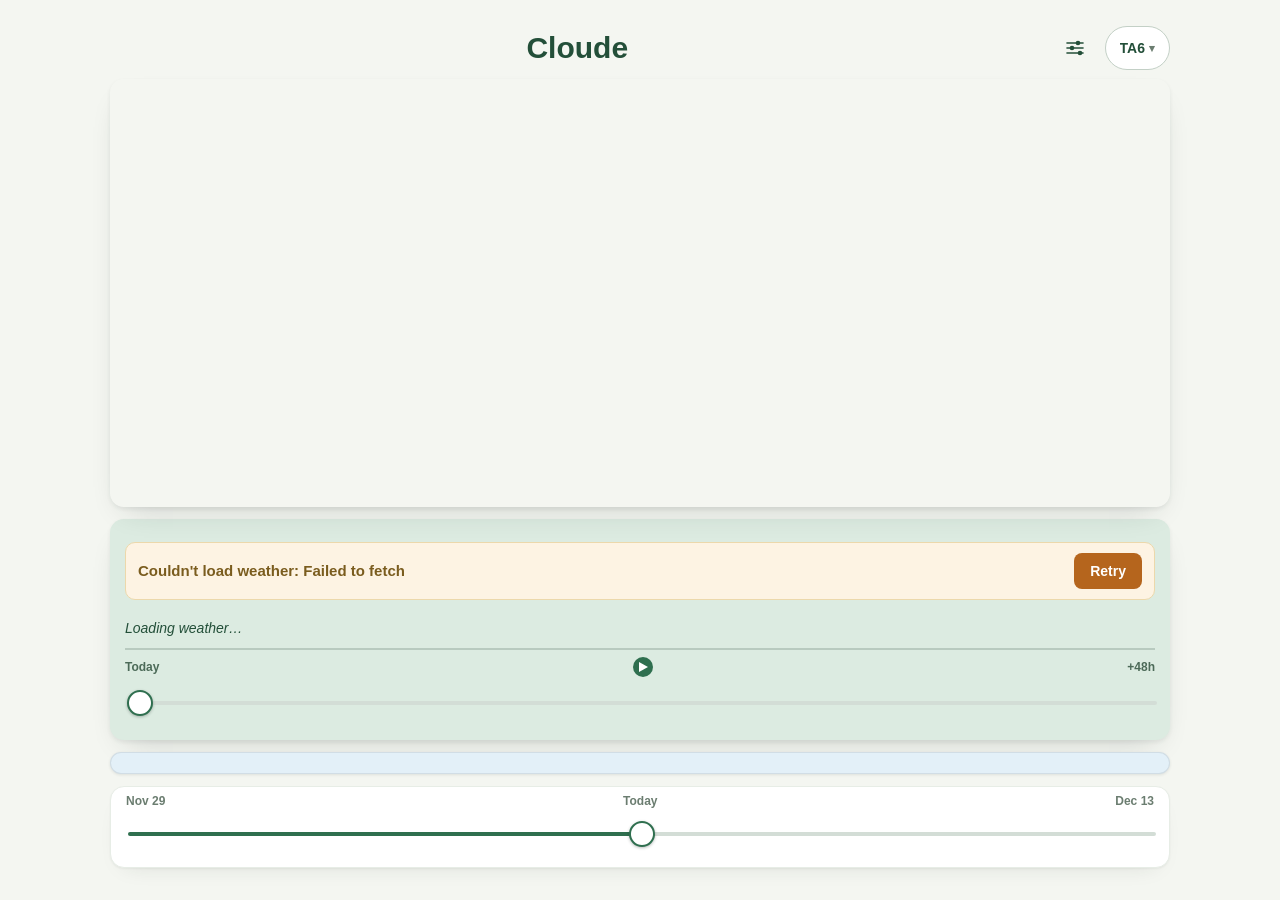
==== commit 97917cbb: "Add files via upload" ====
--- a/index.html
+++ b/index.html
@@ -69,7 +69,7 @@
     </a>
 
     <section class="headline">
-      <p id="headlineDate" class="headline-date">Today</p>
+      <p id="headlineDate" class="headline-date"><span id="headlineDateText"></span><span id="headlineDatePlace" class="headline-date-place"></span></p>
       <div id="headlineStatusBlock" class="headline-status-block" hidden>
         <p id="headlineStatus" class="headline-status-text"></p>
         <button id="headlineRetry" type="button" class="headline-retry-button">Retry</button>
--- a/style.css
+++ b/style.css
@@ -469,6 +469,11 @@
   overflow: hidden;
   margin-bottom: 12px;
   box-shadow: 0 2px 4px rgba(31, 42, 36, .07), 0 14px 30px -16px rgba(31, 42, 36, .24);
+  /* Swipe-to-switch-saved-place (see app.js) has no interactive drag
+     control anywhere inside this element, unlike .headline just below —
+     safe to restrict horizontal gestures to the pointer handling
+     entirely, same as tide/fishing's own swipeable wrapper. */
+  touch-action: pan-y;
 }
 
 .map-strip canvas {
@@ -509,6 +514,15 @@
      column gap untouched (that's genuine breathing room between two
      numbers, not slack). */
   gap: 7px 16px;
+  /* Deliberately on THIS element, not .headline itself — .headline also
+     contains #hourSlider, a native range input that needs its own
+     unrestricted horizontal drag, and touch-action cascades down to
+     descendants (a child can only narrow an ancestor's value further,
+     never widen it back out). .headline-grid is a SIBLING of
+     .hour-slider, not an ancestor of it, so restricting horizontal
+     gestures here for the swipe-to-switch-place handling (see app.js)
+     can't reach the slider at all. */
+  touch-action: pan-y;
 }
 
 .headline-loading {
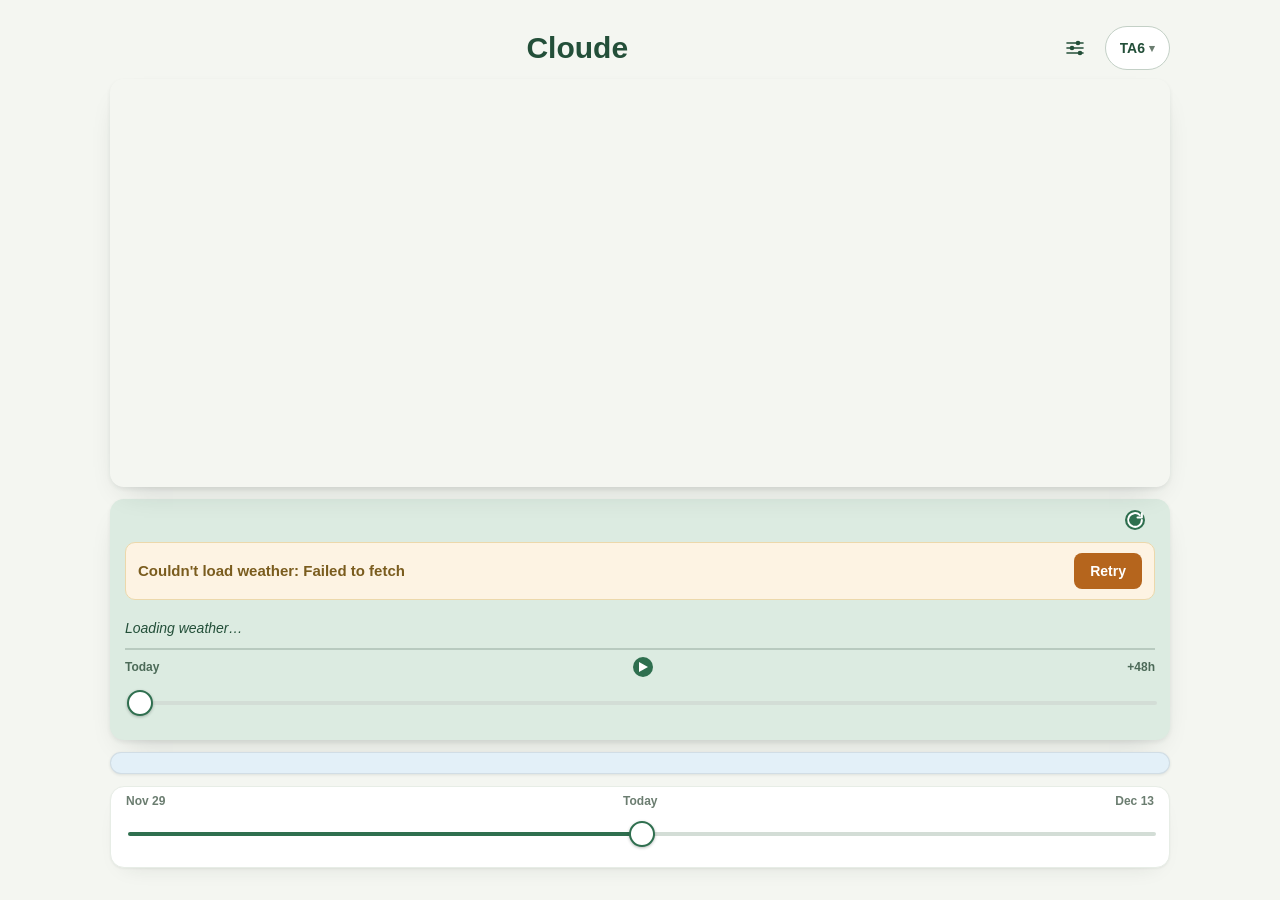
==== commit 6799fb79: "Add files via upload" ====
--- a/index.html
+++ b/index.html
@@ -69,7 +69,7 @@
     </a>
 
     <section class="headline">
-      <p id="headlineDate" class="headline-date"><span id="headlineDateText"></span><span id="headlineDatePlace" class="headline-date-place"></span></p>
+      <p id="headlineDate" class="headline-date"><span id="headlineDateText"></span><button id="headlineRefreshButton" class="card-refresh-button" type="button" aria-label="Refresh weather"><svg viewBox="0 0 16 16" fill="none" aria-hidden="true"><path d="M13.5 8a5.5 5.5 0 1 1-1.6-3.9" stroke="currentColor" stroke-width="1.6" stroke-linecap="round"/><path d="M13.5 2.5v3.5h-3.5" stroke="currentColor" stroke-width="1.6" stroke-linecap="round" stroke-linejoin="round"/></svg></button><span id="headlineDatePlace" class="headline-date-place"></span></p>
       <div id="headlineStatusBlock" class="headline-status-block" hidden>
         <p id="headlineStatus" class="headline-status-text"></p>
         <button id="headlineRetry" type="button" class="headline-retry-button">Retry</button>
@@ -126,6 +126,7 @@
       </section>
 
       <section class="fishing-card">
+        <button id="fishingRefreshButton" class="card-refresh-button fishing-refresh-button" type="button" aria-label="Refresh fishing forecast"><svg viewBox="0 0 16 16" fill="none" aria-hidden="true"><path d="M13.5 8a5.5 5.5 0 1 1-1.6-3.9" stroke="currentColor" stroke-width="1.6" stroke-linecap="round"/><path d="M13.5 2.5v3.5h-3.5" stroke="currentColor" stroke-width="1.6" stroke-linecap="round" stroke-linejoin="round"/></svg></button>
         <button id="fishingRow" class="tide-row" type="button" hidden></button>
       </section>
     </div>
--- a/style.css
+++ b/style.css
@@ -614,12 +614,29 @@
   padding: 10px 12px;
   box-shadow: 0 1px 3px rgba(31, 42, 36, .10), 0 12px 26px -14px rgba(31, 42, 36, .30);
   border: 1px solid rgba(31, 42, 36, .09);
+  /* Needed so .fishing-refresh-button's absolute positioning below is
+     relative to this card, not whatever other positioned ancestor
+     happens to be nearest. */
+  position: relative;
 }
 .fishing-card[data-color="blue"] { background: #e3f0f8; }
 .fishing-card[data-color="teal"] { background: #dcefec; }
 .fishing-card[data-color="sand"] { background: #f5ead9; }
 .fishing-card[data-color="lavender"] { background: #eae6f5; }
 .fishing-card[data-color="white"] { background: #ffffff; }
+
+/* fishingRow itself is a <button> filling the rest of the card (tap
+   anywhere on it to open the sheet) — a nested <button> for refresh
+   inside it isn't valid HTML (a button can't contain another
+   interactive control), so this sits as a sibling instead, positioned
+   on top of fishingRow's own corner so a tap there reaches this button
+   first rather than passing through to the row underneath it. */
+.fishing-refresh-button {
+  position: absolute;
+  top: 8px;
+  right: 8px;
+  z-index: 1;
+}
 
 .fishing-row-value {
   display: flex;
@@ -888,6 +905,77 @@
   color: var(--accent-dark);
   font-weight: 700;
   font-size: 14px;
+  /* A two-part row — the date/window text on the left (unchanged from
+     before), the current place name pinned to the right (see app.js's
+     currentPlaceLabel(), shared with the header's own place chip so the
+     two can never show a different name for the same place). */
+  display: flex;
+  align-items: baseline;
+  gap: 10px;
+}
+
+#headlineDateText {
+  /* Never shrinks or truncates — it's always one of a handful of short,
+     known strings ("Today", "Today and Tomorrow", a formatted date),
+     unlike the place name beside it which can be arbitrarily long. */
+  flex: 0 0 auto;
+}
+
+.headline-date-place {
+  font-weight: 600;
+  color: var(--accent-muted);
+  /* The place name is the one that gives way under a long name + a
+     narrow phone — ellipsis rather than wrapping onto a second line or
+     squeezing the date text on the other side. */
+  overflow: hidden;
+  text-overflow: ellipsis;
+  white-space: nowrap;
+  min-width: 0;
+  flex: 0 1 auto;
+}
+
+/* Shared "small circular icon button" treatment — same solid accent
+   fill + white icon as .hour-play-icon, reused here rather than
+   duplicated, so weather's and fishing's refresh buttons and the Play
+   button can never visually drift apart. var(--accent) rather than any
+   fixed colour deliberately: every theme's own accent is already dark
+   enough to read clearly against that theme's own pale card
+   backgrounds (confirmed against the Gold theme specifically, which is
+   the one case worth checking — its accent is a muted dark gold that
+   still reads as a distinct filled circle on the paler cream card, not
+   a fixed "gold" that would have blended into a gold-toned card). */
+.card-refresh-button {
+  display: inline-flex;
+  align-items: center;
+  justify-content: center;
+  width: 20px;
+  height: 20px;
+  flex-shrink: 0;
+  /* Same min-height/padding override .hour-play-icon needs — see that
+     rule's own comment for why the global button reset otherwise wins. */
+  min-height: 0;
+  padding: 0;
+  border-radius: 50%;
+  border: 0;
+  background: var(--accent);
+  color: white;
+  touch-action: manipulation;
+}
+
+.card-refresh-button svg {
+  flex-shrink: 0;
+}
+
+.card-refresh-button:disabled {
+  opacity: 0.5;
+}
+
+#headlineRefreshButton {
+  /* Pushes itself AND the place name after it (which no longer carries
+     its own margin-left: auto — see that rule above) to the right edge
+     together, so the icon sits immediately before the place name
+     rather than at a fixed distance from the date text on the left. */
+  margin-left: auto;
 }
 
 .headline-cell-dimmed .headline-value,
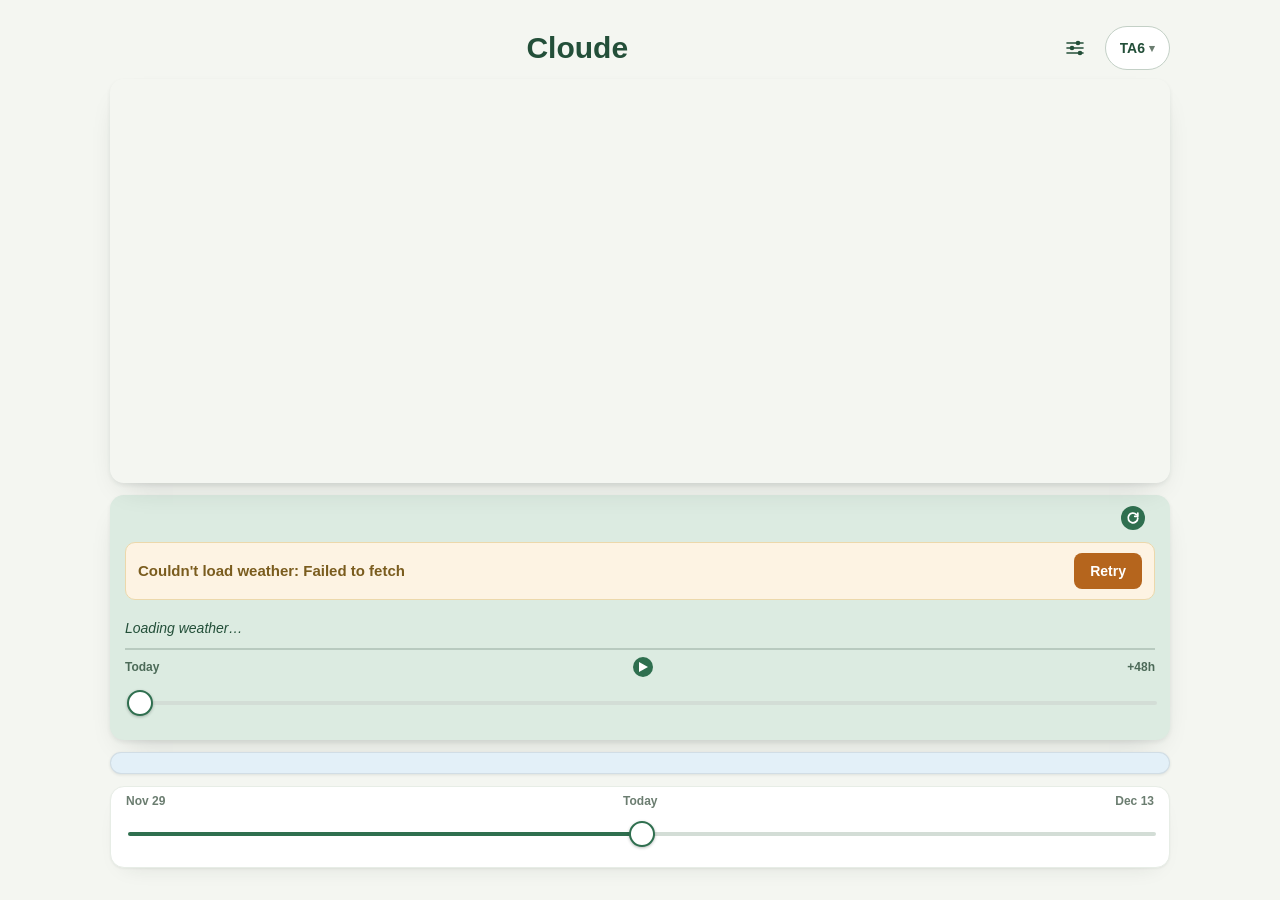
==== commit 915a5e0b: "Add files via upload" ====
--- a/index.html
+++ b/index.html
@@ -69,7 +69,7 @@
     </a>
 
     <section class="headline">
-      <p id="headlineDate" class="headline-date"><span id="headlineDateText"></span><button id="headlineRefreshButton" class="card-refresh-button" type="button" aria-label="Refresh weather"><svg viewBox="0 0 16 16" fill="none" aria-hidden="true"><path d="M13.5 8a5.5 5.5 0 1 1-1.6-3.9" stroke="currentColor" stroke-width="1.6" stroke-linecap="round"/><path d="M13.5 2.5v3.5h-3.5" stroke="currentColor" stroke-width="1.6" stroke-linecap="round" stroke-linejoin="round"/></svg></button><span id="headlineDatePlace" class="headline-date-place"></span></p>
+      <p id="headlineDate" class="headline-date"><span id="headlineDateText"></span><button id="headlineRefreshButton" class="card-refresh-button" type="button" aria-label="Refresh weather"><svg width="14" height="14" viewBox="0 0 16 16" fill="none" aria-hidden="true"><path d="M13.5 8a5.5 5.5 0 1 1-1.6-3.9" stroke="currentColor" stroke-width="2" stroke-linecap="round"/><path d="M13.5 2.5v3.5h-3.5" stroke="currentColor" stroke-width="2" stroke-linecap="round" stroke-linejoin="round"/></svg></button><span id="headlineDatePlace" class="headline-date-place"></span></p>
       <div id="headlineStatusBlock" class="headline-status-block" hidden>
         <p id="headlineStatus" class="headline-status-text"></p>
         <button id="headlineRetry" type="button" class="headline-retry-button">Retry</button>
@@ -126,7 +126,7 @@
       </section>
 
       <section class="fishing-card">
-        <button id="fishingRefreshButton" class="card-refresh-button fishing-refresh-button" type="button" aria-label="Refresh fishing forecast"><svg viewBox="0 0 16 16" fill="none" aria-hidden="true"><path d="M13.5 8a5.5 5.5 0 1 1-1.6-3.9" stroke="currentColor" stroke-width="1.6" stroke-linecap="round"/><path d="M13.5 2.5v3.5h-3.5" stroke="currentColor" stroke-width="1.6" stroke-linecap="round" stroke-linejoin="round"/></svg></button>
+        <button id="fishingRefreshButton" class="card-refresh-button fishing-refresh-button" type="button" aria-label="Refresh fishing forecast"><svg width="14" height="14" viewBox="0 0 16 16" fill="none" aria-hidden="true"><path d="M13.5 8a5.5 5.5 0 1 1-1.6-3.9" stroke="currentColor" stroke-width="2" stroke-linecap="round"/><path d="M13.5 2.5v3.5h-3.5" stroke="currentColor" stroke-width="2" stroke-linecap="round" stroke-linejoin="round"/></svg></button>
         <button id="fishingRow" class="tide-row" type="button" hidden></button>
       </section>
     </div>
--- a/style.css
+++ b/style.css
@@ -908,9 +908,16 @@
   /* A two-part row — the date/window text on the left (unchanged from
      before), the current place name pinned to the right (see app.js's
      currentPlaceLabel(), shared with the header's own place chip so the
-     two can never show a different name for the same place). */
-  display: flex;
-  align-items: baseline;
+     two can never show a different name for the same place).
+     align-items was `baseline`, which lines up text nicely but drags a
+     circular icon button noticeably off-centre against that text (a
+     circle has no baseline to align to, so it was landing low/lopsided
+     next to "Today and Tomorrow"). `center` keeps the two text spans
+     reading correctly next to each other (they're both plain text, so
+     baseline and center look identical there) while actually centring
+     the refresh button vertically in the row. */
+  display: flex;
+  align-items: center;
   gap: 10px;
 }
 
@@ -948,8 +955,18 @@
   display: inline-flex;
   align-items: center;
   justify-content: center;
-  width: 20px;
-  height: 20px;
+  /* Was 20px with no overflow:hidden and no explicit svg size — the
+     inner <svg> has no intrinsic width/height of its own (only a
+     viewBox), so without a CSS size to constrain it, browsers fall
+     back to wildly inconsistent sizing and the refresh-arrow shape
+     gets lost entirely, reading as a plain filled dot. Sized up
+     slightly to a friendlier tap target and given overflow:hidden so
+     the icon (now explicitly sized below, and via width/height
+     attributes on the svg itself) is guaranteed to actually sit inside
+     the circle rather than relying on the browser to guess right. */
+  width: 24px;
+  height: 24px;
+  overflow: hidden;
   flex-shrink: 0;
   /* Same min-height/padding override .hour-play-icon needs — see that
      rule's own comment for why the global button reset otherwise wins. */
@@ -963,6 +980,11 @@
 }
 
 .card-refresh-button svg {
+  /* Explicit size, backed up by the same width/height attributes on
+     the svg tags in index.html — belt and braces so the arrow reads
+     clearly at a glance instead of shrinking to an indistinct blob. */
+  width: 14px;
+  height: 14px;
   flex-shrink: 0;
 }
 
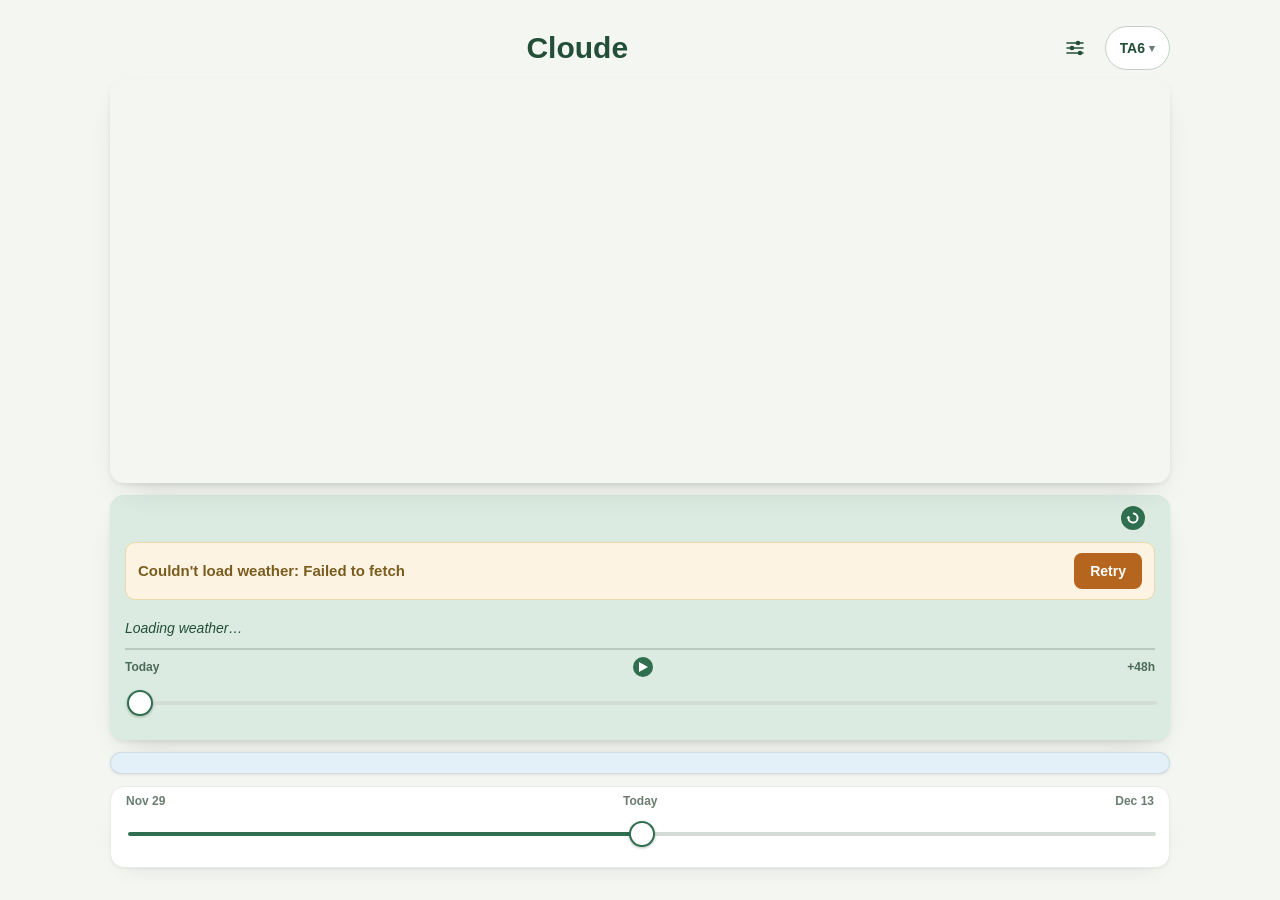
==== commit 25700aa9: "Add files via upload" ====
--- a/index.html
+++ b/index.html
@@ -69,7 +69,7 @@
     </a>
 
     <section class="headline">
-      <p id="headlineDate" class="headline-date"><span id="headlineDateText"></span><button id="headlineRefreshButton" class="card-refresh-button" type="button" aria-label="Refresh weather"><svg width="14" height="14" viewBox="0 0 16 16" fill="none" aria-hidden="true"><path d="M13.5 8a5.5 5.5 0 1 1-1.6-3.9" stroke="currentColor" stroke-width="2" stroke-linecap="round"/><path d="M13.5 2.5v3.5h-3.5" stroke="currentColor" stroke-width="2" stroke-linecap="round" stroke-linejoin="round"/></svg></button><span id="headlineDatePlace" class="headline-date-place"></span></p>
+      <p id="headlineDate" class="headline-date"><span id="headlineDateText"></span><button id="headlineRefreshButton" class="card-refresh-button" type="button" aria-label="Refresh weather"><svg width="14" height="14" viewBox="0 0 16 16" fill="none" aria-hidden="true"><path d="M8.9,2.88 A5.2,5.2 0 1 1 2.8,8" stroke="currentColor" stroke-width="2.2" stroke-linecap="round" fill="none"/><path d="M2.8,5.4 L0.5,8.3 L5.1,8.3 Z" fill="currentColor"/></svg></button><span id="headlineDatePlace" class="headline-date-place"></span></p>
       <div id="headlineStatusBlock" class="headline-status-block" hidden>
         <p id="headlineStatus" class="headline-status-text"></p>
         <button id="headlineRetry" type="button" class="headline-retry-button">Retry</button>
@@ -126,7 +126,7 @@
       </section>
 
       <section class="fishing-card">
-        <button id="fishingRefreshButton" class="card-refresh-button fishing-refresh-button" type="button" aria-label="Refresh fishing forecast"><svg width="14" height="14" viewBox="0 0 16 16" fill="none" aria-hidden="true"><path d="M13.5 8a5.5 5.5 0 1 1-1.6-3.9" stroke="currentColor" stroke-width="2" stroke-linecap="round"/><path d="M13.5 2.5v3.5h-3.5" stroke="currentColor" stroke-width="2" stroke-linecap="round" stroke-linejoin="round"/></svg></button>
+        <button id="fishingRefreshButton" class="card-refresh-button fishing-refresh-button" type="button" aria-label="Refresh fishing forecast"><svg width="14" height="14" viewBox="0 0 16 16" fill="none" aria-hidden="true"><path d="M8.9,2.88 A5.2,5.2 0 1 1 2.8,8" stroke="currentColor" stroke-width="2.2" stroke-linecap="round" fill="none"/><path d="M2.8,5.4 L0.5,8.3 L5.1,8.3 Z" fill="currentColor"/></svg></button>
         <button id="fishingRow" class="tide-row" type="button" hidden></button>
       </section>
     </div>
--- a/style.css
+++ b/style.css
@@ -2293,6 +2293,18 @@
   word-break: break-word;
 }
 
+/* Sits under the place name/postcode when a place is already in the
+   shared favourites — legible on its own, without relying on noticing
+   the ★ button's fill colour (confirmed in testing that the button
+   alone wasn't obvious enough at a glance). */
+.place-row-favourite-badge {
+  display: block;
+  margin-top: 3px;
+  font-size: 11px;
+  font-weight: 700;
+  color: var(--accent-dark);
+}
+
 .place-row-switch {
   flex: 0 0 auto;
   width: 76px;
@@ -2321,6 +2333,31 @@
 
 .place-row-remove:hover {
   background: #f3d9bd;
+}
+
+/* The ☆/★ shared-favourite toggle (see postFavourite() in app.js) —
+   sized and centred like .place-row-remove rather than the wider
+   .place-row-switch, since it's a single glyph, not a word. Uses the
+   theme's own accent so a filled ★ reads as "this is in" the same way
+   .card-refresh-button's filled circle does, rather than introducing a
+   third colour into this row. */
+.place-row-favourite {
+  width: 40px;
+  padding: 0;
+  font-size: 18px;
+  line-height: 1;
+  background: var(--accent-light);
+  color: var(--accent-dark);
+}
+
+.place-row-favourite.is-favourited {
+  background: var(--accent);
+  color: white;
+}
+
+.place-row-favourite:disabled {
+  cursor: default;
+  opacity: 0.7;
 }
 
 .place-row-marktype {
